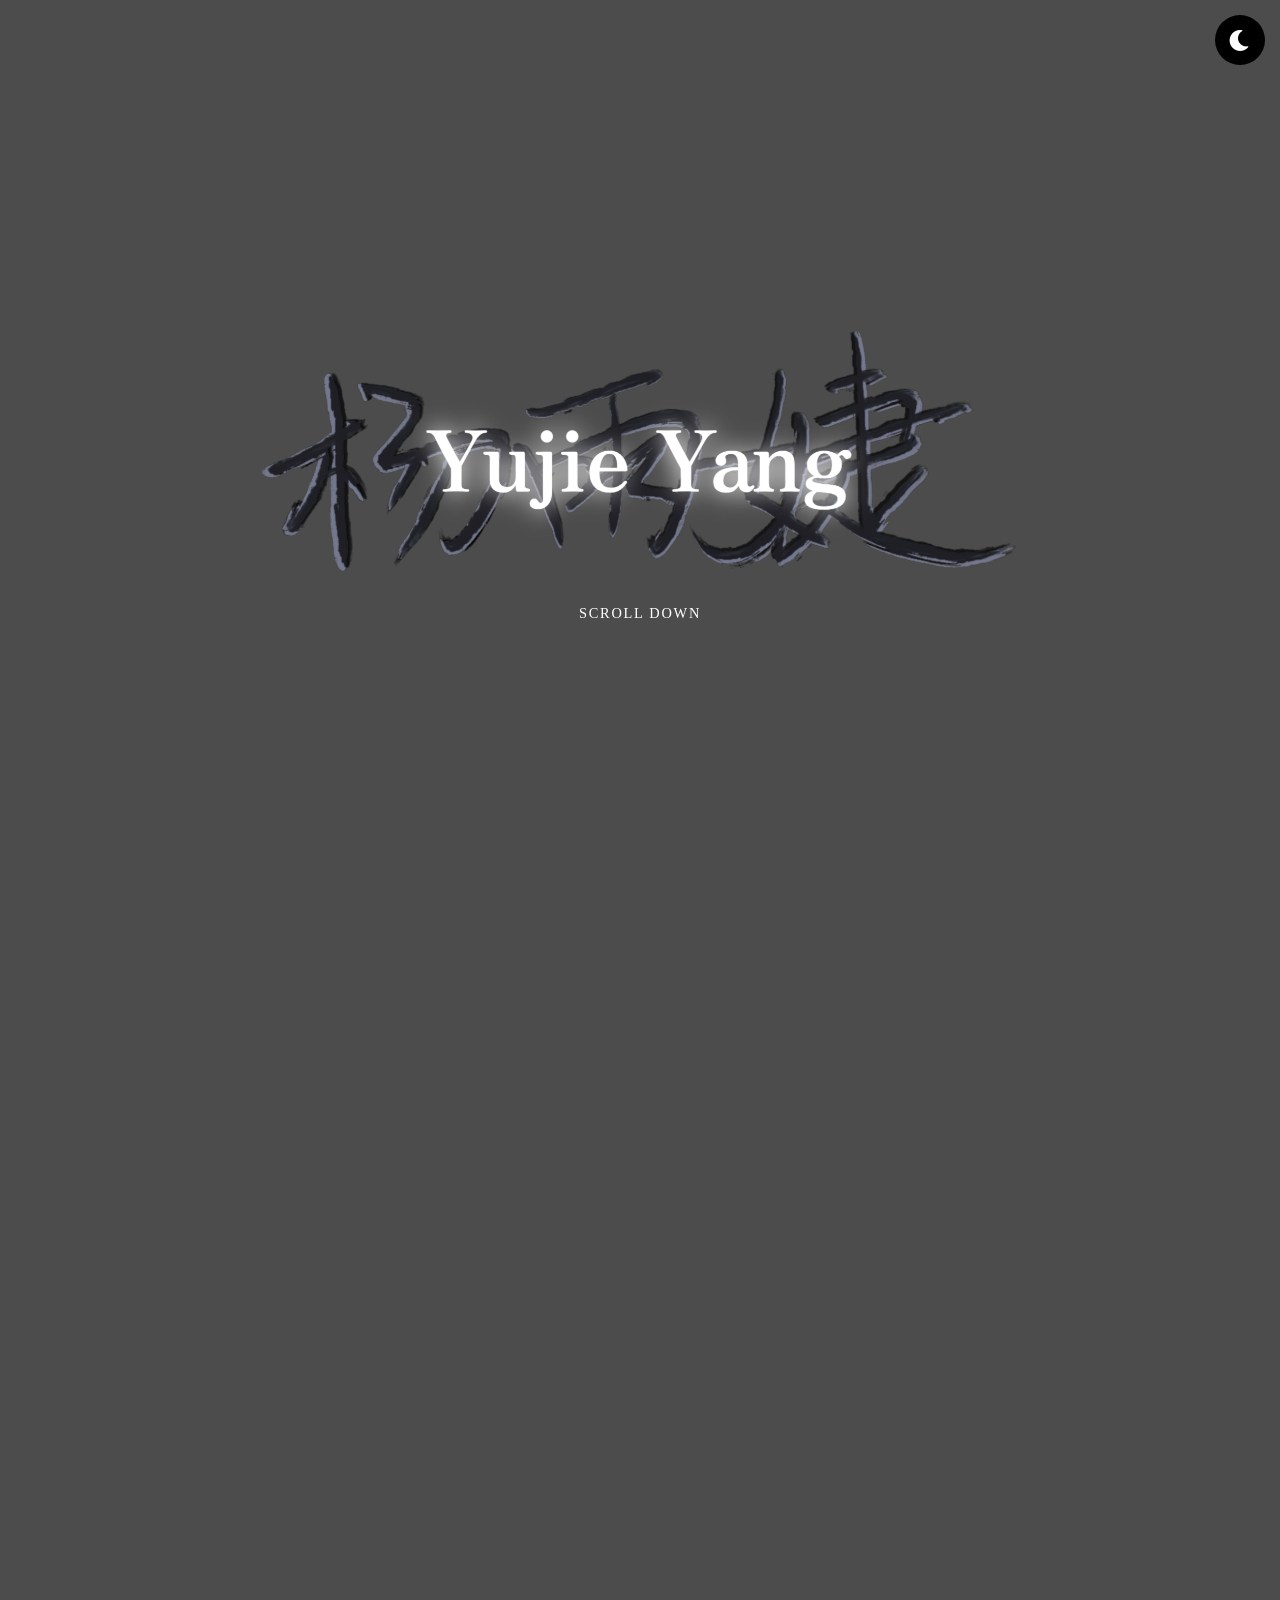
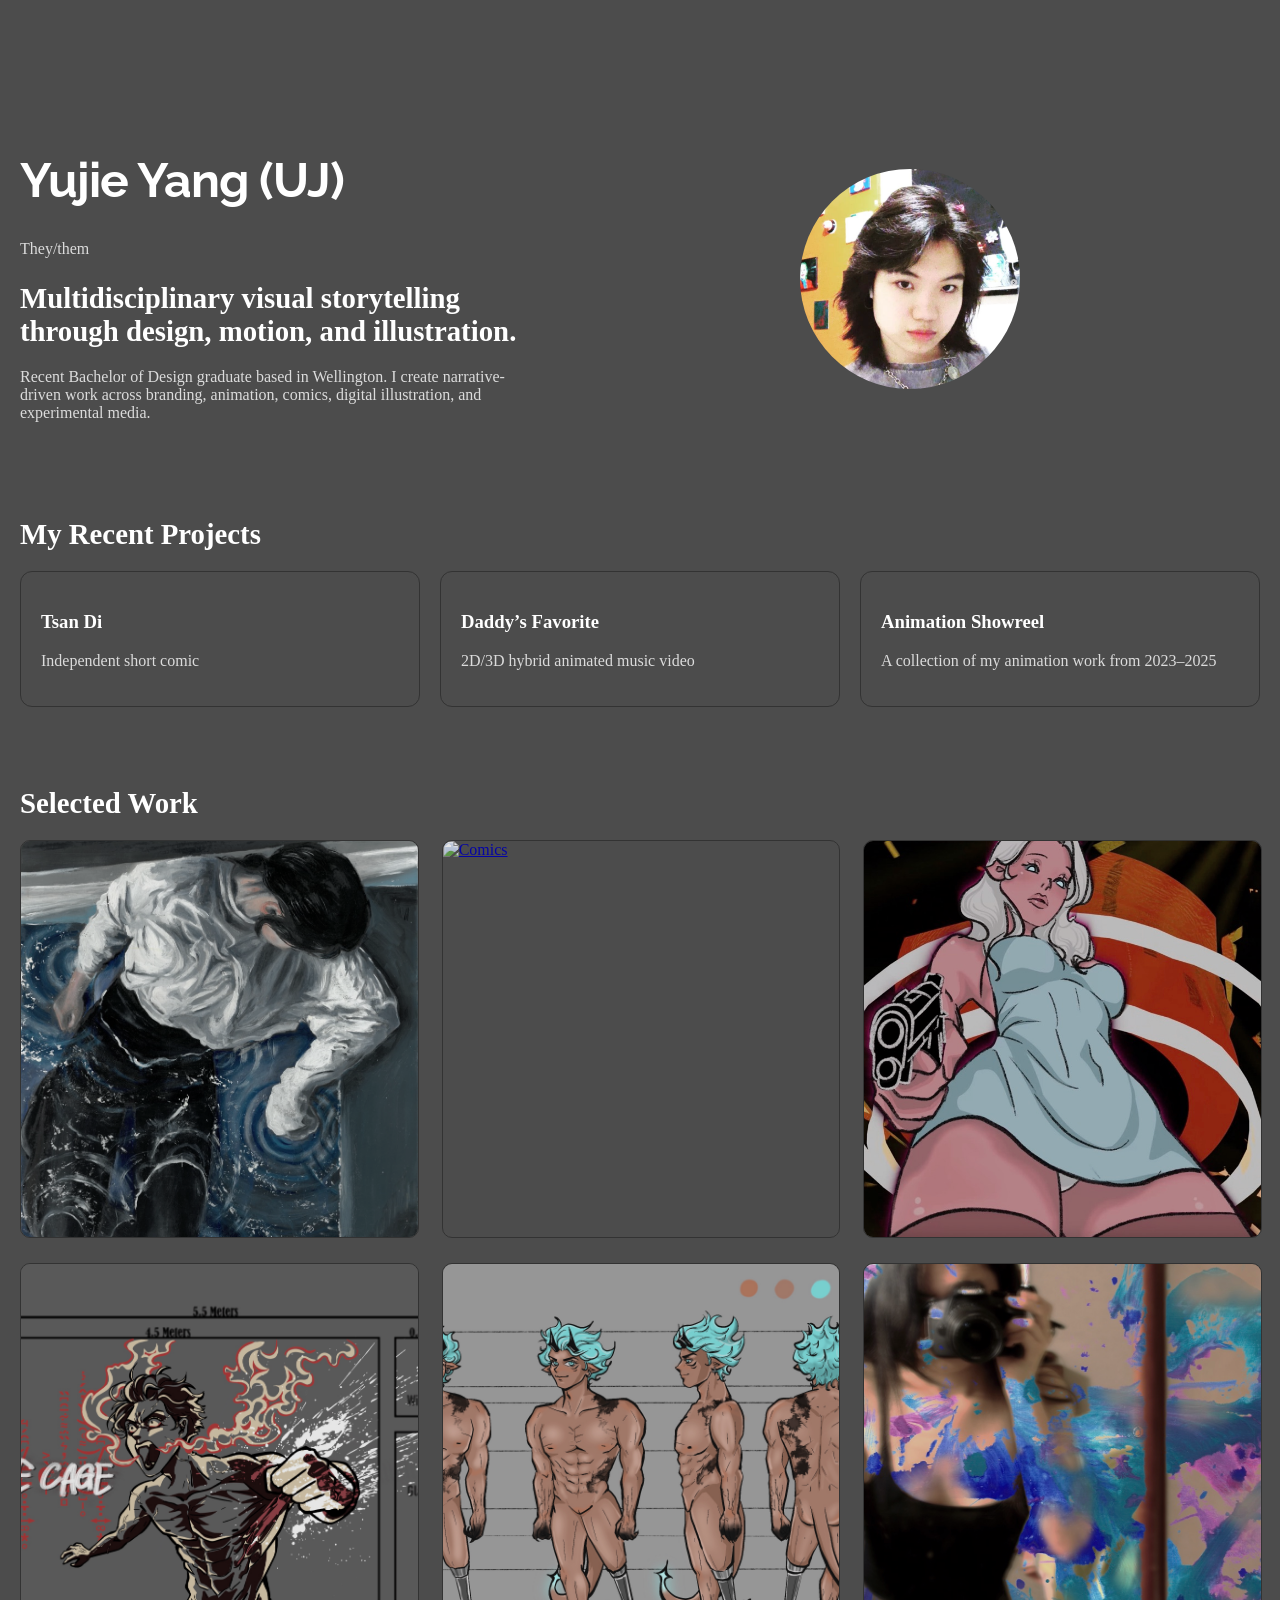
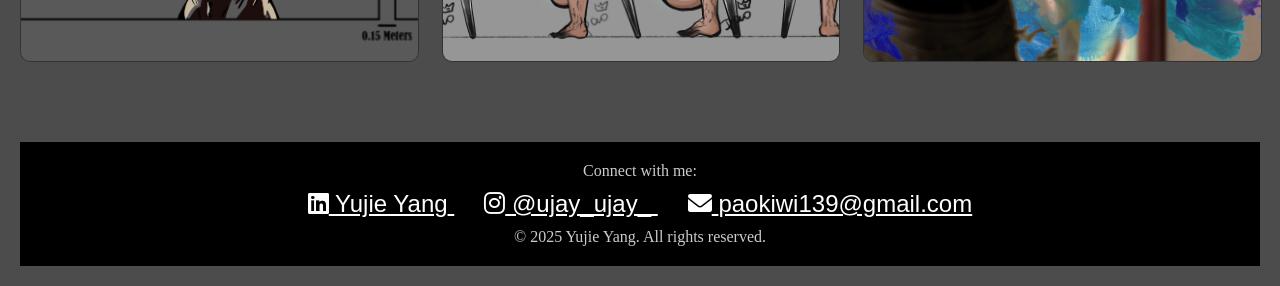
==== index.html @ 33d242d1 "Update photography image source in index.html" ====
<!DOCTYPE html>
<html lang="en">
<head>
  <meta charset="UTF-8">
  <meta name="viewport" content="width=device-width, initial-scale=1.0">

  <title>Yujie Yang | Portfolio</title>

  <!-- Styles -->
  <link rel="stylesheet" href="style.css">

  <!-- Fonts -->
  <link rel="preconnect" href="https://fonts.googleapis.com">
  <link rel="preconnect" href="https://fonts.gstatic.com" crossorigin>
  <link href="https://fonts.googleapis.com/css2?family=Raleway:wght@100..900&display=swap" rel="stylesheet">

  <!-- Icons -->
  <link rel="stylesheet" href="https://cdnjs.cloudflare.com/ajax/libs/font-awesome/6.0.0/css/all.min.css">
</head>

<body>

  <!-- Theme Toggle -->
  <button id="theme-toggle" aria-label="Toggle dark mode">
    <i class="fas fa-moon"></i>
  </button>

  <section class="landing-hero">

  <div class="landing-bg">
<video autoplay muted loop playsinline>
  <source src="images/Yujie_Yang_main_Web_page.mp4" type="video/mp4">
</video>  </div>

  <div class="name-layer english-name">
  <img src="images/English-name.png" alt="Yujie Yang">
</div>

<div class="name-layer chinese-name">
  <img src="images/Chinese-name.png" alt="杨雨jie">
</div>

  <div class="scroll-hint">
    Scroll down
  </div>

</section>

<main id="main-content">
  <!-- your existing homepage content starts here -->
</main>

  <!-- Header / Hero -->
  <header class="hero">

    <div class="hero-text">
      <h1>Yujie Yang <span>(UJ)</span></h1>

      <p class="pronouns">They/them</p>

     <h2 className="text-6xl font-bold leading-tight max-w-4xl mb-8">Multidisciplinary visual storytelling through design, motion, and illustration.</h2>
     <p className="text-lg text-white/70 max-w-3xl leading-8 mb-10">

          Recent Bachelor of Design graduate based in Wellington. I create narrative-driven work across branding, animation, comics, digital illustration, and experimental media.

        </p>

    </div>

    <!-- Profile Flip + Sparkle Animation -->
    <div class="profile-wrapper" id="profile-wrapper">

      <div class="profile-inner">
        <img 
          src="images/First_web_page/Myprofileimage.png" 
          class="profile-img front"
          alt="Profile image of Yujie Yang"
        >

        <img 
          src="images/First_web_page/Myprofileimage2.png" 
          class="profile-img back"
          alt="Alternate profile image of Yujie Yang"
        >
      </div>

      <div class="sparkle">✨</div>
      <div class="sparkle">✨</div>
      <div class="sparkle">✨</div>
      <div class="sparkle">✨</div>
      <div class="sparkle">✨</div>
      <div class="sparkle">✨</div>
      <div class="sparkle">✨</div>
      <div class="sparkle">✨</div>

    </div>

  </header>

  <main>

    <!-- Recent Projects -->
    <section class="recent-projects">
      <div class="section-heading">
        <h2>My Recent Projects</h2>
      </div>

      <div class="projects-grid">

        <a href="images/Portfolio/comics/Tsan Di short comics.pdf" class="project-card" target="_blank">
          <h3>Tsan Di</h3>
          <p>Independent short comic</p>
        </a>

        <a href="DFMV.html" class="project-card">
          <h3>Daddy’s Favorite</h3>
          <p>2D/3D hybrid animated music video</p>
        </a>

        <a href="Animation-showreel.html" class="project-card">
          <h3>Animation Showreel</h3>
          <p>A collection of my animation work from 2023–2025</p>
        </a>

      </div>
    </section>

    <!-- Selected Work -->
    <section class="portfolio-section" id="selected-work">
      <div class="section-heading">
        <h2>Selected Work</h2>
      </div>

      <div class="portfolio-grid masonry-grid">

        <!-- Illustrations -->
        <a href="Portfolio.html" class="portfolio-card tall">
          <img 
            src="images/Portfolio/Illustrations/physical-paintings/SC2580294 J21091317370 Large.jpeg" 
            alt="Illustrations"
          >
          <div class="overlay-text">
            <span>Illustrations</span>
          </div>
        </a>

        <!-- Comics -->
        <a href="comics.html" class="portfolio-card">
          <img 
            src="images/Portfolio/comics/Manga Reinterpretation_ Demon Slayer.JPG" 
            alt="Comics"
          >
          <div class="overlay-text">
            <span>Comics</span>
          </div>
        </a>

        <!-- Animation -->
        <a href="videos.html" class="portfolio-card wide">
          <img 
            src="images/Portfolio/videos/video-cover Large.jpeg" 
            alt="Animation and videos"
          >
          <div class="overlay-text">
            <span>Animation</span>
          </div>
        </a>

        <!-- Past Commissions -->
        <a href="commissions.html" class="portfolio-card">
          <img 
            src="images/Portfolio/past-commisions/Untitled_Artwork 2 copy.jpg" 
            alt="Past commissions"
          >
          <div class="overlay-text">
            <span>Past Commissions</span>
          </div>
        </a>

        <!-- Character Design -->
        <a href="character.html" class="portfolio-card tall">
          <img 
            src="images/Portfolio/charcater-design/Character_Design_Angelo.jpg" 
            alt="Character design"
          >
          <div class="overlay-text">
            <span>Character Design</span>
          </div>
        </a>

        <!-- Photography -->
        <a href="photography.html" class="portfolio-card">
          <img 
            src="images/Portfolio/photography/Overlay-photo-Large.jpg" 
            alt="Photography"
          >
          <div class="overlay-text">
            <span>Photography</span>
          </div>
        </a>

      </div>
    </section>

  </main>

  <!-- Footer -->
  <footer>
    <div class="footer-container">
      <p class="footer-container">Connect with me:</p>

      <div class="social-links">

        <a href="https://www.linkedin.com/in/yujie-yang-64a9a4349/" target="_blank" rel="noopener noreferrer">
          <i class="fab fa-linkedin"></i>
          <span>Yujie Yang</span>
        </a>

        <a href="https://www.instagram.com/ujay_ujay_/?hl=en" target="_blank" rel="noopener noreferrer">
          <i class="fab fa-instagram"></i>
          <span>@ujay_ujay_</span>
        </a>

        <a href="mailto:paokiwi139@gmail.com">
          <i class="fas fa-envelope"></i>
          <span>paokiwi139@gmail.com</span>
        </a>

      </div>

      <p class="footer-container">© 2025 Yujie Yang. All rights reserved.</p>
    </div>
  </footer>

  <!-- Script -->
  <script src="script-darkmode.js"></script>

</body>
</html>
---- style.css ----
body {
  background-image: url("images/Portfolio/Web background image.jpg");
  background-size: cover;
  background-position: center;
  background-color: rgba(255, 255, 255, 0.5);
  background-blend-mode: overlay;
  color: black;
  transition: background-color 0.5s ease, color 0.5s ease;
  text-align: center;
  padding: 20px;
}

/* Dark Mode */
.dark-mode {
  background-image: url("images/Portfolio/Web background image.jpg"); 
  background-color: rgba(0, 0, 0, 0.7);
  color: white;
}

#theme-toggle {
  position: fixed;
  top: 15px;
  right: 15px;
  width: 50px; 
  height: 50px;
  background-color: #000000;
  color: white;
  border: none;
  border-radius: 50%; /* Circular shape */
  display: flex;
  align-items: center;
  justify-content: center;
  font-size: 24px;
  cursor: pointer;
  z-index: 1000;
  transition: background-color 0.3s ease, transform 0.2s ease;
}

#theme-toggle img {
  width: 30px; /* Adjust size */
  height: 30px;
  transition: transform 0.3s ease;
}

#theme-toggle:hover {
  background-color: #003e5f;
  transform: scale(1.1);
}

#theme-toggle:hover {
  background-color: #003e5f;
  transform: scale(1.1);
}

#theme-toggle i {
  transition: transform 0.3s ease;
}

h1 {
  font-family: 'Raleway', serif; 
  font-weight: 700; 
  font-size: 2.5rem;
}
p {
  font-family: 'Georgia', serif;
  font-size: 1rem;
  font-style: italic;
}
button {
  background-color:#008cba;
  color: white;
  border: none;
  padding: 10px 20px;
  cursor: pointer;
  font-size: 16px;
}
button:hover {
  background-color: #005f5f;
  transform: scale(1.1);
}


.artwork-container {
  display: grid;
  grid-template-columns: repeat(3, 1fr);
  gap: 15px;
  padding: 20px;
}

img {
  max-width: 100%;
  height: auto;
}

/* TABLET (iPad) */
@media (max-width: 1024px) {
  .artwork-container {
    grid-template-columns: repeat(2, 1fr);
  }
}

/* MOBILE */
@media (max-width: 600px) {
  .artwork-container {
    grid-template-columns: 1fr;
  }
}

/* Image styling */
.artwork-container img {
  width: 100%;
  height: auto;
  display: block;
  border-radius: 8px;
}

.video-container iframe,
.comic-container img {
  max-width: 100%;
  border-radius: 10px;
}

.artwork-container img:hover,
.comic-container img:hover {
  transform: scale(1.05);
  transition: 0.3s ease-in-out;
  box-shadow: 0px 4px 10px rgba(0, 0, 0, 0.2);
}

footer {
  background-color: black; /* Dark background */
  color: white; /* White text */
  text-align: center;
  padding: 20px 0;
  font-family: 'Arial', sans-serif;
}

.footer-container {
  max-width: 800px;
  margin: auto;
}

.social-links {
  margin: 10px 0;
}

.social-links a {
  color: white;
  font-size: 24px; /* Icon size */
  margin: 0 15px;
  transition: transform 0.3s ease, color 0.3s ease;
}

.social-links a:hover {
  color: #0077b5; /* LinkedIn blue */
  transform: scale(1.2);
}

/* Instagram icon hover color */
.social-links a:nth-child(2):hover {
  color: #E4405F; /* Instagram color */
}

/* Email icon hover color */
.social-links a:nth-child(3):hover {
  color: #D44638; /* Gmail red */
}

/* ===== PROJECTS ===== */
.projects-grid {
  display: grid;
  grid-template-columns: repeat(auto-fit, minmax(250px, 1fr));
  gap: 20px;
}

.project-card {
  padding: 20px;
  border: 1px solid #333;
  border-radius: 12px;
  text-decoration: none;
  color: white;
  transition: 0.3s;
}

.project-card:hover {
  transform: translateY(-5px);
  border-color: #aaa;
}
/* ===== PORTFOLIO GRID ===== */
.portfolio-grid {
  display: grid;
  grid-template-columns: repeat(3, 1fr);
  gap: 25px;
}

/* EACH ITEM */
.portfolio-item {
  display: flex;
  flex-direction: column;
  gap: 10px;
}

/* BUTTON */
.portfolio-item button {
  padding: 10px;
  background: #333;
  color: white;
  border: none;
  cursor: pointer;
  border-radius: 6px;
}

/* CARD (same visual size as button width) */
.portfolio-card {
  display: block;
  width: 100%;
  aspect-ratio: 1 / 1; /* 🔥 THIS fixes your problem */
  overflow: hidden;
  border-radius: 10px;
  border: 1px solid #333;
}

/* IMAGE */
.portfolio-card img {
  width: 100%;
  height: 100%;
  object-fit: cover;

  /* subtle desaturation */
  filter: saturate(75%) brightness(90%);
  transition: 0.3s;
}

/* HOVER */
.portfolio-card:hover img {
  filter: saturate(100%) brightness(100%);
  transform: scale(1.05);
}
.portfolio-card {
  display: block;
}
@media (max-width: 768px) {
  .portfolio-grid {
    grid-template-columns: repeat(2, 1fr);
  }
}
.portfolio-card::after {
  position: absolute;
  bottom: 10px;
  left: 10px;
  color: white;
  font-weight: bold;
}
/* Add breathing room between sections */
section {
  margin-bottom: 80px;
}

/* Extra space before footer */
footer {
  margin-top: 80px;
}

.video-container {
  position: relative;
  width: 100%;
  max-width: 800px;
  margin: 20px auto;
  aspect-ratio: 16 / 9;
}

.video-container iframe {
  width: 100%;
  height: 100%;
  border-radius: 10px;
  border: none;
}
/* FADE-IN ANIMATION */
.fade-in {
  opacity: 0;
  transform: translateY(20px);
  animation: fadeInMove 1s ease forwards;
}

/* KEYFRAMES */
@keyframes fadeInMove {
  to {
    opacity: 1;
    transform: translateY(0);
  }
}
.fade-in {
  animation: fadeInMove 1s ease forwards;
  animation-delay: 0.3s;
}
.video-container img {
  width: 100%;
  border-radius: 10px;
  transition: transform 0.3s ease, filter 0.3s ease;
}

.video-container:hover img {
  transform: scale(1.03);
  filter: brightness(1.1);
}

.home-link {
  text-decoration: none;
  color: inherit;
  cursor: pointer;
  transition: opacity 0.3s ease, transform 0.2s ease;
}

.home-link:hover {
  opacity: 0.7;
  transform: scale(1.03);
}

/* GRID LAYOUT */
.reels-grid {
  display: grid;
  grid-template-columns: repeat(3, 1fr);
  gap: 20px;
  margin-top: 20px;
}

/* CARD */
.reel-card img {
  width: 100%;
  border-radius: 10px;
  transition: transform 0.3s ease, filter 0.3s ease;
  cursor: pointer;
}

/* HOVER EFFECT */
.reel-card:hover img {
  transform: scale(1.05);
  filter: brightness(1.1);
}
.reel-wrapper {
  position: relative;
}

.insta-icon {
  position: absolute;
  bottom: 10px;
  right: 10px;
  font-size: 20px;
}

/* GRID: 4 thumbnails per row */
.reels-grid {
  display: grid;
  grid-template-columns: repeat(4, 1fr); /* 4 per row */
  gap: 25px; /* space between items */
  padding: 20px 0;
}

/* THUMBNAIL CONTAINER (forces aspect ratio) */
.reel-card {
  width: 100%;
  aspect-ratio: 4 / 5; /* or 1:1 for square thumbnails */
  overflow: hidden;
  border-radius: 12px;
}

/* IMAGE INSIDE */
.reel-card img {
  width: 100%;
  height: 100%;
  object-fit: cover; /* crops nicely */
  transition: transform 0.3s ease, filter 0.3s ease;
}

/* HOVER EFFECT */
.reel-card:hover img {
  transform: scale(1.05);
  filter: brightness(1.1);
}

.reels-grid {
  display: grid;
  grid-template-columns: repeat(4, 1fr);
  gap: 25px;
}

/* Tablet */
@media (max-width: 900px) {
  .reels-grid {
    grid-template-columns: repeat(2, 1fr);
  }
}

/* Phone */
@media (max-width: 500px) {
  .reels-grid {
    grid-template-columns: 1fr;
  }
}

/* ===== PROFILE WRAPPER ===== */
.profile-wrapper {
  position: relative;
  width: 220px;
  height: 220px;
  margin: 30px auto;
  perspective: 1000px;
  cursor: pointer;
}

/* ===== INNER (FLIP CONTAINER) ===== */
.profile-inner {
  width: 100%;
  height: 100%;
  position: relative;
  transform-style: preserve-3d;
  transition: transform 0.8s ease;
  transform-origin: center center; /* 🔥 FIXES OFF-CENTER FLIP */
}

/* FLIP TRIGGER */
.profile-wrapper.active .profile-inner {
  transform: rotateY(180deg);
}

/* ===== IMAGES ===== */
.profile-img {
  position: absolute;
  inset: 0; /* 🔥 ensures perfect centering */
  width: 100%;
  height: 100%;
  object-fit: cover;
  border-radius: 50%;
  backface-visibility: hidden;
}

/* BACK SIDE */
.profile-img.back {
  transform: rotateY(180deg);
}

/* ===== SPARKLES ===== */
.sparkle {
  position: absolute;
  top: 50%;
  left: 50%;
  font-size: 22px;
  pointer-events: none;
  opacity: 0;
  transform: translate(-50%, -50%) scale(0);
  z-index: 10; /* 🔥 ensures they are ABOVE image */
}

/* animation trigger */

.profile-wrapper.active .sparkle {

  animation: sparkle-burst 0.9s ease-out forwards;

}

@keyframes sparkle-burst {

  0% {

    opacity: 0;

    transform: translate(-50%, -50%) scale(0);

  }

  30% {

    opacity: 1;

  }

  100% {

    transform: translate(

      calc(-50% + var(--x)),

      calc(-50% + var(--y))

    ) scale(1.4)rotate(180deg);

    opacity: 0;
  }
}

/* ANIMATION */
@keyframes sparkle-burst {
  0% {
    opacity: 0;
    transform: translate(-50%, -50%) scale(0);
  }
  30% {
    opacity: 1;
  }
  100% {
    transform: translate(calc(-50% + var(--x)), calc(-50% + var(--y))) scale(1.4);
    opacity: 0;
  }
}

.profile-wrapper:hover {
  filter: drop-shadow(0 0 15px rgba(255,255,255,0.5));
}
/* CONTAINER */
.comics-container {
  display: flex;
  flex-direction: column;
  align-items: center;
  gap: 50px;
  padding: 20px 0;
}

/* EACH COMIC */
.comic-item {
  width: 70%;
}

/* IMAGE */
.comic-item img {
  width: 100%;
  border-radius: 10px;
  cursor: pointer;
  transition: transform 0.3s ease;
}

/* HOVER */
.comics-container img:hover {
  transition: transform 0.3s ease;
  transform: scale(1.02);
}

/* ===== RESPONSIVE ===== */
@media (max-width: 900px) {
  .comic-item {
    width: 80%;
  }
}

@media (max-width: 500px) {
  .comic-item {
    width: 95%;
  }
}

/* ===== TYPOGRAPHY FIX ===== */

body {

  text-align: left; /* 🔥 stop centering everything */

  max-width: 1400px;

  margin: auto;

}

h1 {

  font-size: 3rem;

  letter-spacing: -1px;

}

h2 {

  font-size: 1.8rem;

  margin-bottom: 20px;

}

p {

  font-style: normal; /* 🔥 removes “blog feeling” */

  opacity: 0.8;

  max-width: 600px;

}

/* ===== HERO SPACING ===== */

header {

  display: flex;

  justify-content: space-between;

  align-items: center;

  gap: 40px;

  margin-bottom: 80px;

}

.hero-text {

  max-width: 500px;

}

.page-title {
  text-align: center;
  margin-bottom: 50px;
  letter-spacing: 1px;
  font-weight: 600;
}

/* Pinterest-style masonry layout */
.commissions-container {
  column-count: 3;
  column-gap: 24px;
  max-width: 1400px;
  margin: 30px auto;
  padding: 0 24px;
}

.commissions-container img {
  width: 100%;
  display: block;
  margin-bottom: 24px;
  border-radius: 14px;
  break-inside: avoid;
  transition: transform 0.3s ease, filter 0.3s ease;
}

.commissions-container img:hover {
  transform: scale(1.02);
  filter: brightness(1.08);
}

/* iPad */
@media (max-width: 900px) {
  .commissions-container {
    column-count: 2;
  }
}

/* Mobile */
@media (max-width: 600px) {
  .commissions-container {
    column-count: 1;
  }
}

/* ===== SCROLL INTRO HERO ===== */

.landing-hero {
  position: relative;
  height: 180vh; /* gives room for scroll animation */
  overflow: clip;
}

.landing-bg {
  position: sticky;
  top: 0;
  height: 100vh;
  z-index: 1;
  overflow: hidden;
}

.landing-bg img,
.landing-bg video {
  width: 100%;
  height: 100%;
  object-fit: cover;
}

.name-layer {
  position: sticky;
  top: 0;
  height: 100vh;

  display: flex;
  align-items: center;
  justify-content: center;

  pointer-events: none;
}

.english-name {
  z-index: 3;
  margin-top: -100vh;
  animation: englishSlide both linear;
  animation-timeline: scroll();
  animation-range: 0 80vh;
}

.chinese-name {
  z-index: 2;
  margin-top: -100vh;
  animation: chineseSlide both linear;
  animation-timeline: scroll();
  animation-range: 20vh 110vh;
}

.english-name h1 {
  font-size: clamp(4rem, 12vw, 10rem);
  line-height: 0.9;
  letter-spacing: -0.08em;
  text-transform: uppercase;
}

.chinese-name h2 {
  font-size: clamp(4rem, 13vw, 11rem);
  font-weight: 700;
  opacity: 0.55;
}
.english-name {
  animation-range: 0 70vh;
}

.chinese-name {
  animation-range: 30vh 110vh;
}

.scroll-hint {
  position: absolute;
  left: 50%;
  top: 65vh;
  transform: translateX(-50%);
  z-index: 4;

  font-size: 0.9rem;
  letter-spacing: 0.12em;
  text-transform: uppercase;

  animation: fadeOutHint both linear;
  animation-timeline: scroll();
  animation-range: 0 45vh;
}

@keyframes englishSlide {
  from {
    transform: translateY(0);
    opacity: 1;
  }

  to {
    transform: translateY(-120vh);
    opacity: 0;
  }
}

@keyframes chineseSlide {
  from {
    transform: translateY(0);
    opacity: 0.55;
  }

  to {
    transform: translateY(-120vh);
    opacity: 0;
  }
}

@keyframes fadeOutHint {
  from {
    opacity: 1;
  }

  to {
    opacity: 0;
  }
}

.name-layer img {
  max-width: 120vw;   /* responsive */
  width: 1200px;      /* desktop size */
  height: auto;
  display: block;
  pointer-events: none;
}
/* ===== FULL-WIDTH LANDING PAGE FIX ===== */

.landing-hero {
  width: 100vw;
  margin-left: calc(50% - 50vw);
  margin-right: calc(50% - 50vw);
}

.landing-bg {
  width: 100vw;
}

.landing-bg img,
.landing-bg video {
  width: 100vw;
  height: 100vh;
  object-fit: cover;
  display: block;
}

/* ===== FORCE REELS TO STAY 4 PER ROW ===== */

.reels-grid {
  display: grid !important;
  grid-template-columns: repeat(4, minmax(0, 1fr)) !important;
  gap: 25px !important;
  align-items: start !important;
}

.reel-card {
  width: 100% !important;
  aspect-ratio: auto !important;
  overflow: visible !important;
  border-radius: 0 !important;
}

.reel-card a {
  display: block !important;
  width: 100% !important;
  aspect-ratio: 4 / 5 !important;
  overflow: hidden !important;
  border-radius: 12px !important;
}

.reel-card img {
  width: 100% !important;
  height: 100% !important;
  object-fit: cover !important;
  display: block !important;
}

.reel-info {
  margin-top: 10px;
}

.reel-info h3 {
  font-size: 0.95rem;
  margin-bottom: 4px;
}

.reel-info p {
  font-size: 0.8rem;
  margin: 0;
  opacity: 0.75;
}

/* Tablet */
@media (max-width: 900px) {
  .reels-grid {
    grid-template-columns: repeat(2, 1fr) !important;
  }
}

/* Mobile */
@media (max-width: 500px) {
  .reels-grid {
    grid-template-columns: 1fr !important;
  }
}
/* ===== SELECTED WORK HOVER TITLES ===== */

.portfolio-card {
  position: relative;
  overflow: hidden;
}

.portfolio-card img {
  width: 100%;
  height: 100%;
  object-fit: cover;
  display: block;
  transition: transform 0.5s ease, filter 0.5s ease;
}

.overlay-text {
  position: absolute;
  inset: 0;

  display: flex;
  align-items: center;
  justify-content: center;

  background: rgba(0, 0, 0, 0.45);
  opacity: 0;

  transition: opacity 0.4s ease;
  z-index: 2;
}

.overlay-text span {
  color: white;
  font-size: 1.4rem;
  font-weight: 600;
  letter-spacing: 0.08em;
  text-align: center;
}

.portfolio-card:hover .overlay-text {
  opacity: 1;
}

.portfolio-card:hover img {
  transform: scale(1.05);
  filter: brightness(0.75);
}

@media (max-width: 900px) {
  .overlay-text {
    opacity: 1;
    background: rgba(0, 0, 0, 0.25);
  }
}
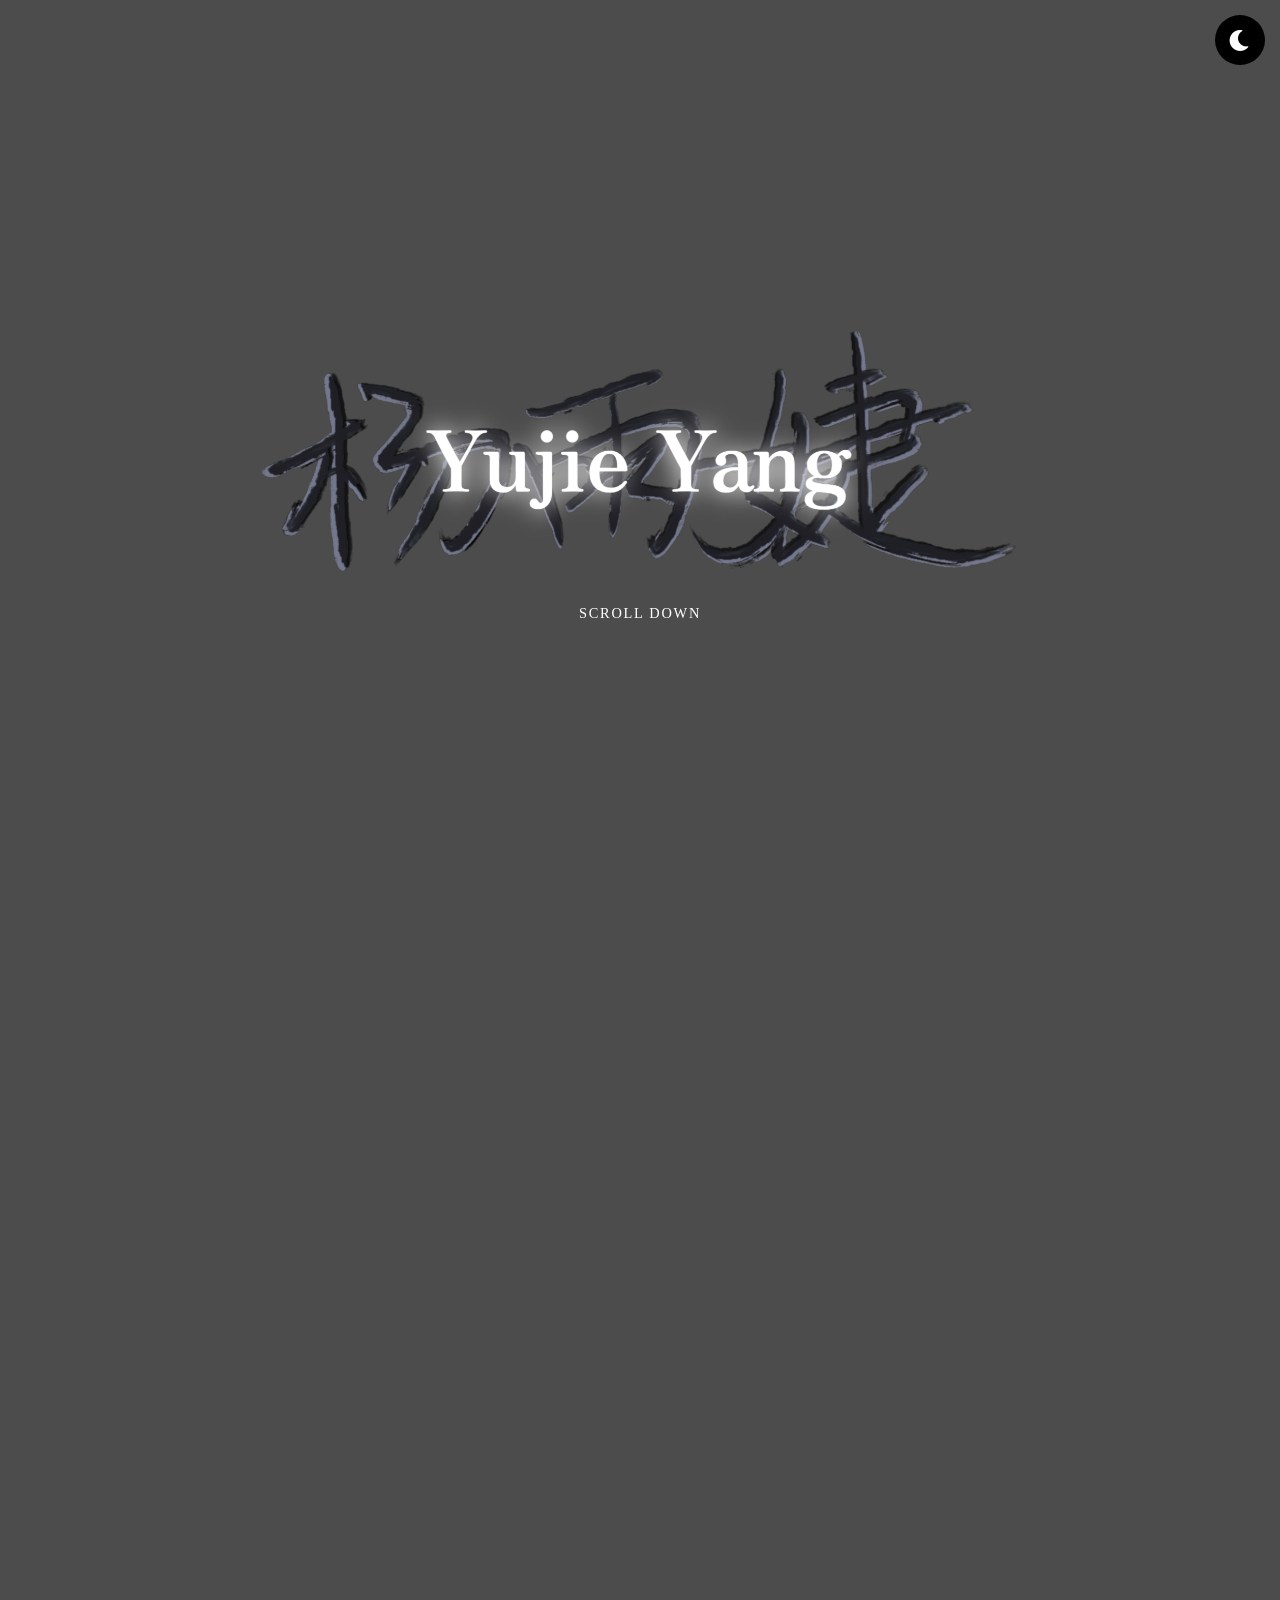
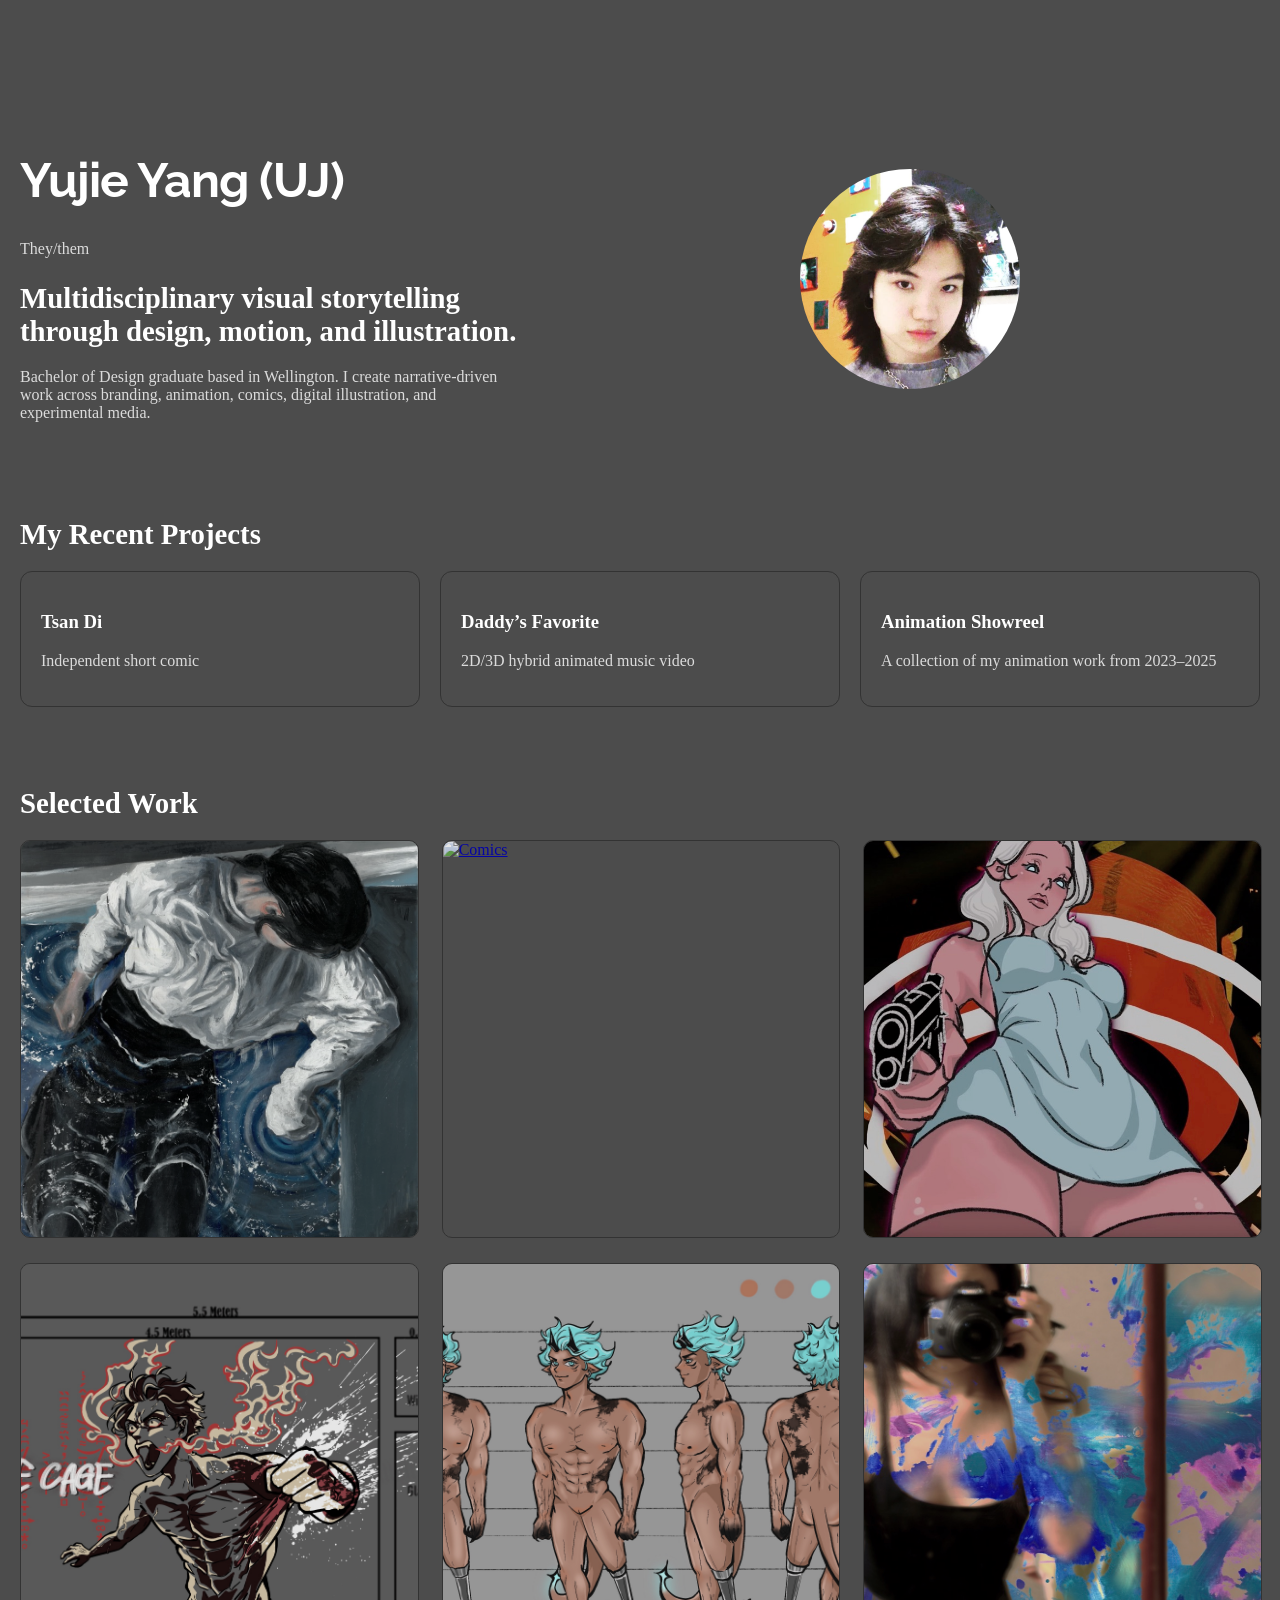
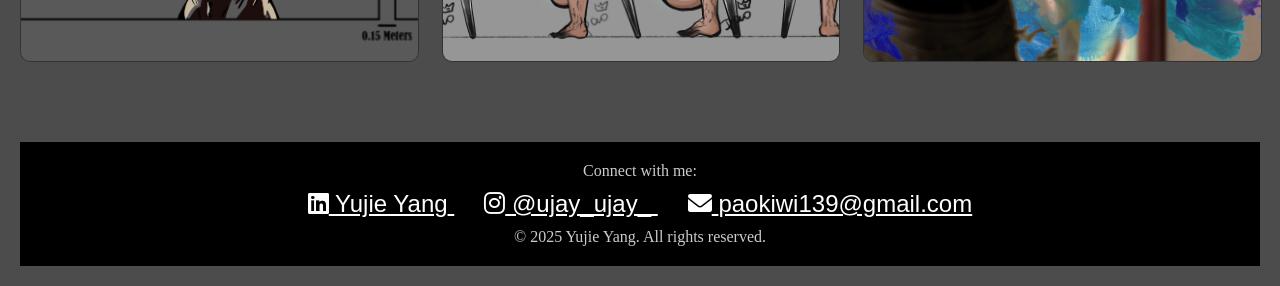
==== commit 4a7eaab6: "Remove 'Recent' from introduction paragraph" ====
--- a/index.html
+++ b/index.html
@@ -61,7 +61,7 @@
      <h2 className="text-6xl font-bold leading-tight max-w-4xl mb-8">Multidisciplinary visual storytelling through design, motion, and illustration.</h2>
      <p className="text-lg text-white/70 max-w-3xl leading-8 mb-10">
 
-          Recent Bachelor of Design graduate based in Wellington. I create narrative-driven work across branding, animation, comics, digital illustration, and experimental media.
+          Bachelor of Design graduate based in Wellington. I create narrative-driven work across branding, animation, comics, digital illustration, and experimental media.
 
         </p>
 
--- a/style.css
+++ b/style.css
@@ -913,3 +913,35 @@
     background: rgba(0, 0, 0, 0.25);
   }
 }
+/* ===== MOBILE PROFILE IMAGE FIX ===== */
+
+.profile-wrapper {
+  flex-shrink: 0;
+  aspect-ratio: 1 / 1;
+}
+
+.profile-img {
+  aspect-ratio: 1 / 1;
+}
+
+/* Phone layout */
+@media (max-width: 700px) {
+  header,
+  .hero {
+    flex-direction: column;
+    align-items: center;
+    text-align: center;
+  }
+
+  .hero-text {
+    width: 100%;
+  }
+
+  .profile-wrapper {
+    width: 180px;
+    height: 180px;
+    min-width: 180px;
+    min-height: 180px;
+    margin: 25px auto 0;
+  }
+}
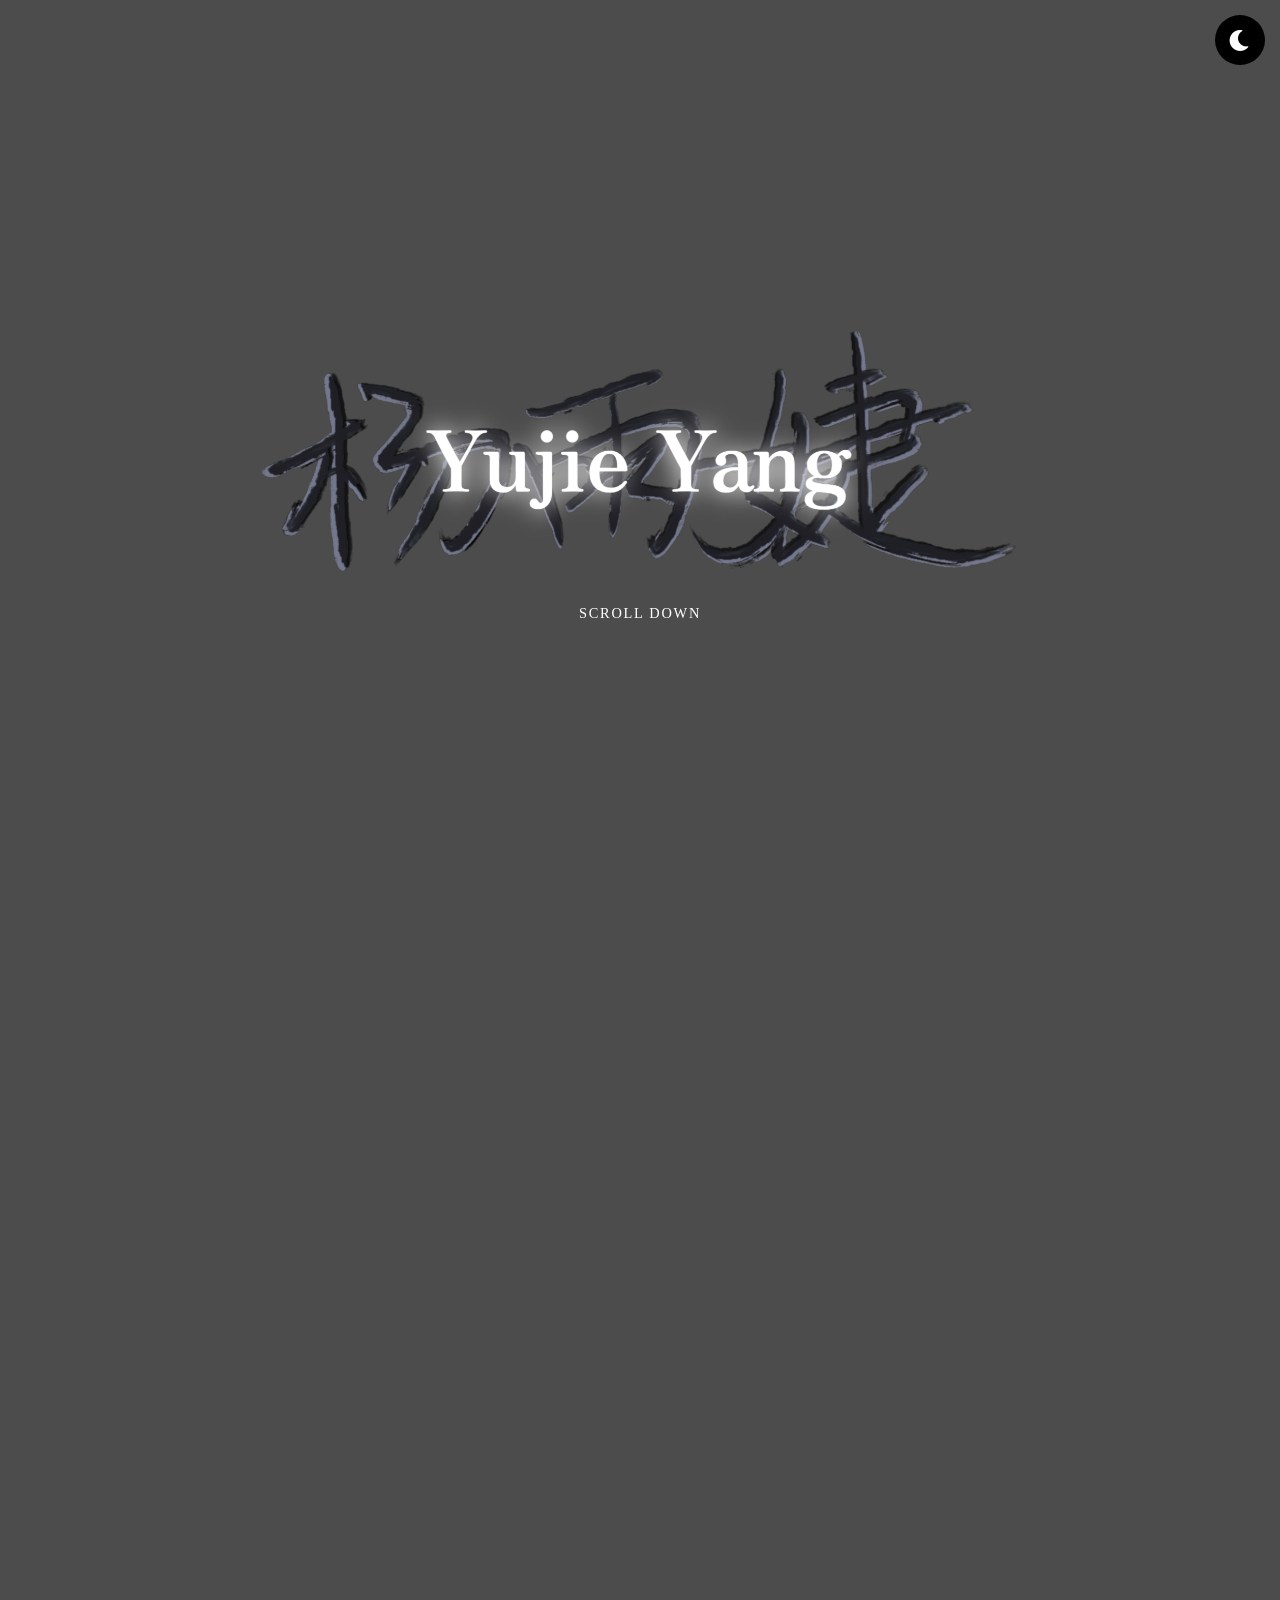
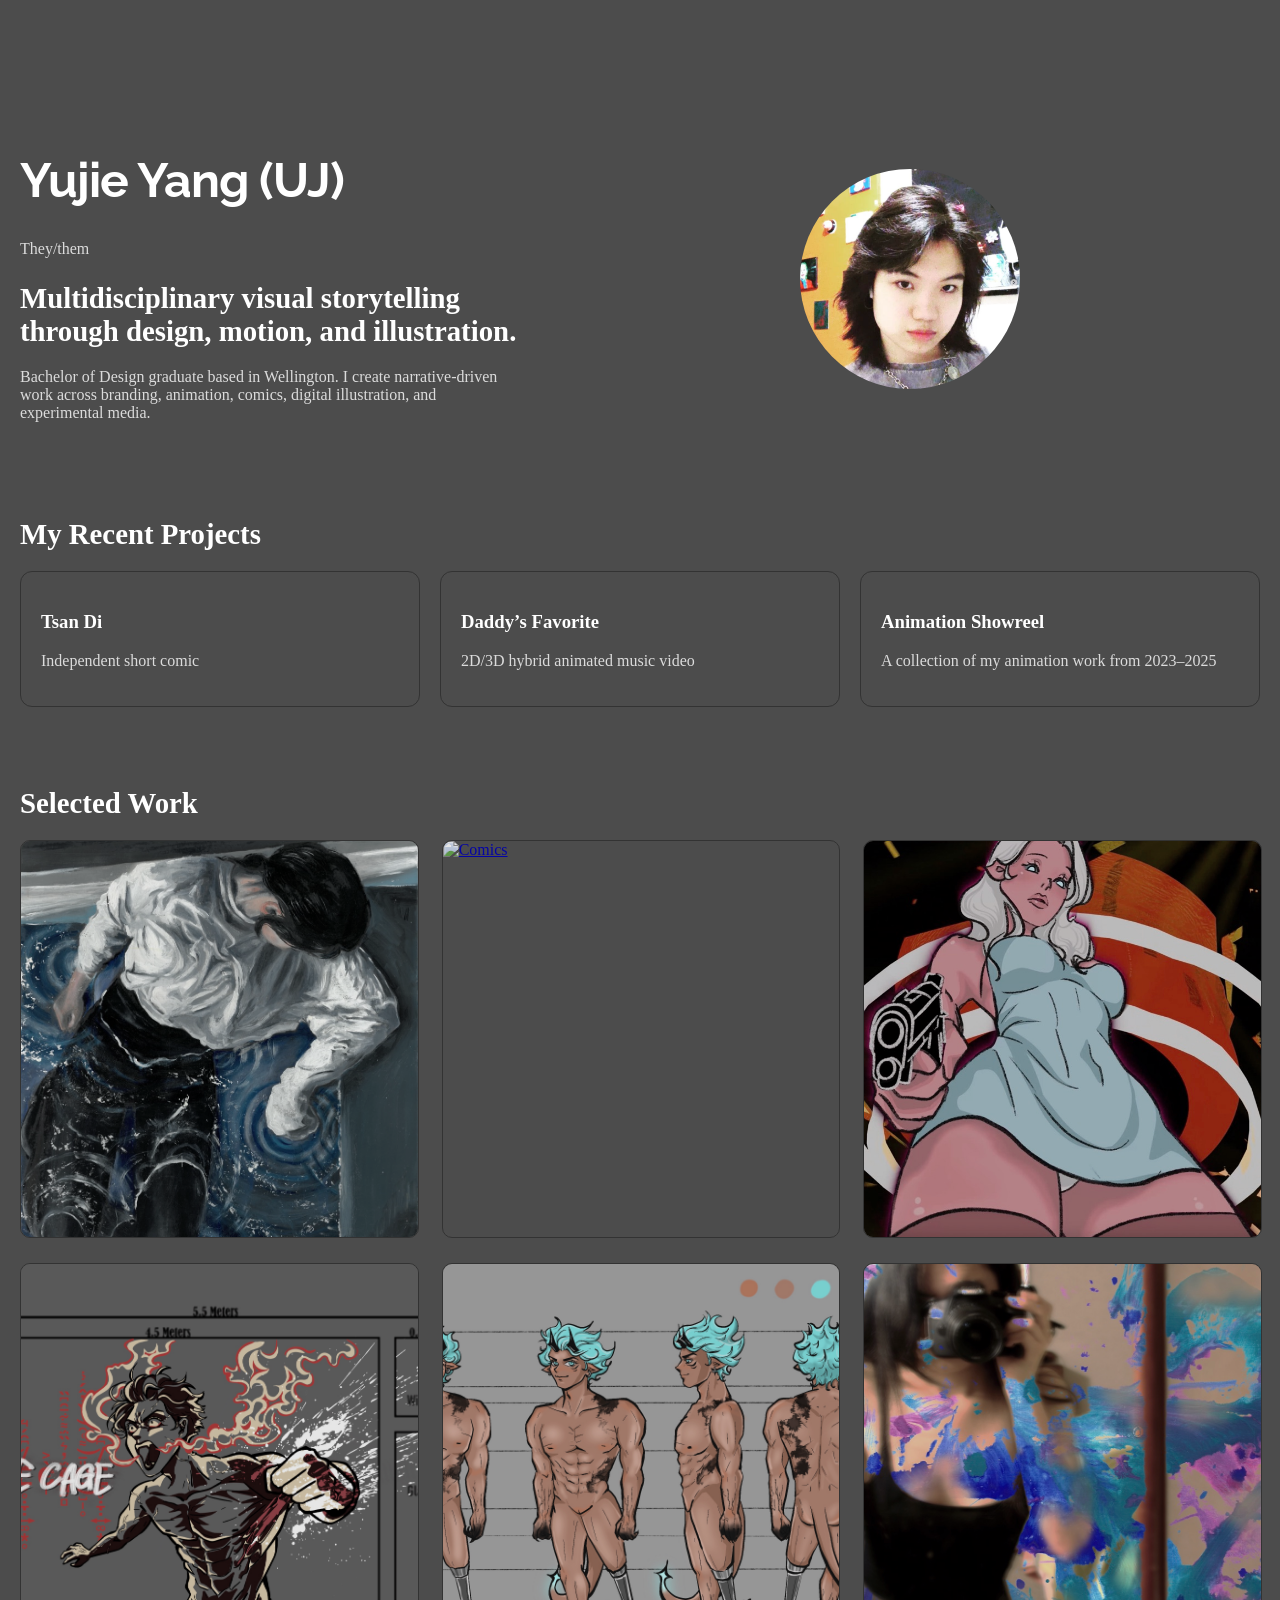
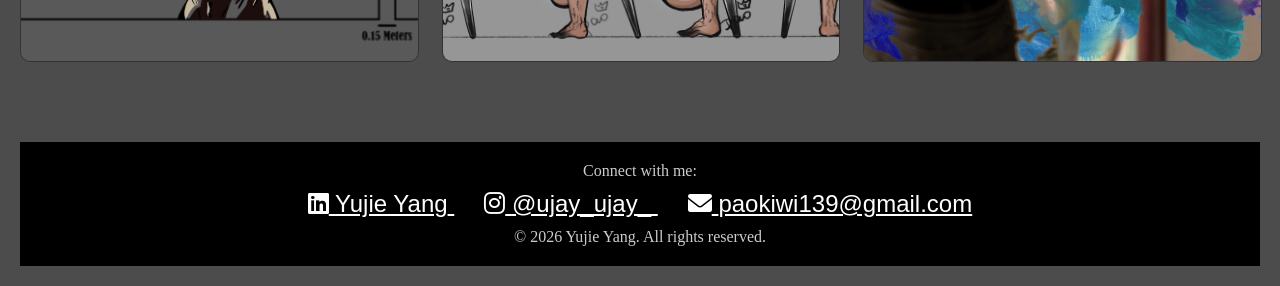
==== commit 03c8a82a: "Update footer year from 2025 to 2026" ====
--- a/index.html
+++ b/index.html
@@ -228,7 +228,7 @@
 
       </div>
 
-      <p class="footer-container">© 2025 Yujie Yang. All rights reserved.</p>
+      <p class="footer-container">© 2026 Yujie Yang. All rights reserved.</p>
     </div>
   </footer>
 
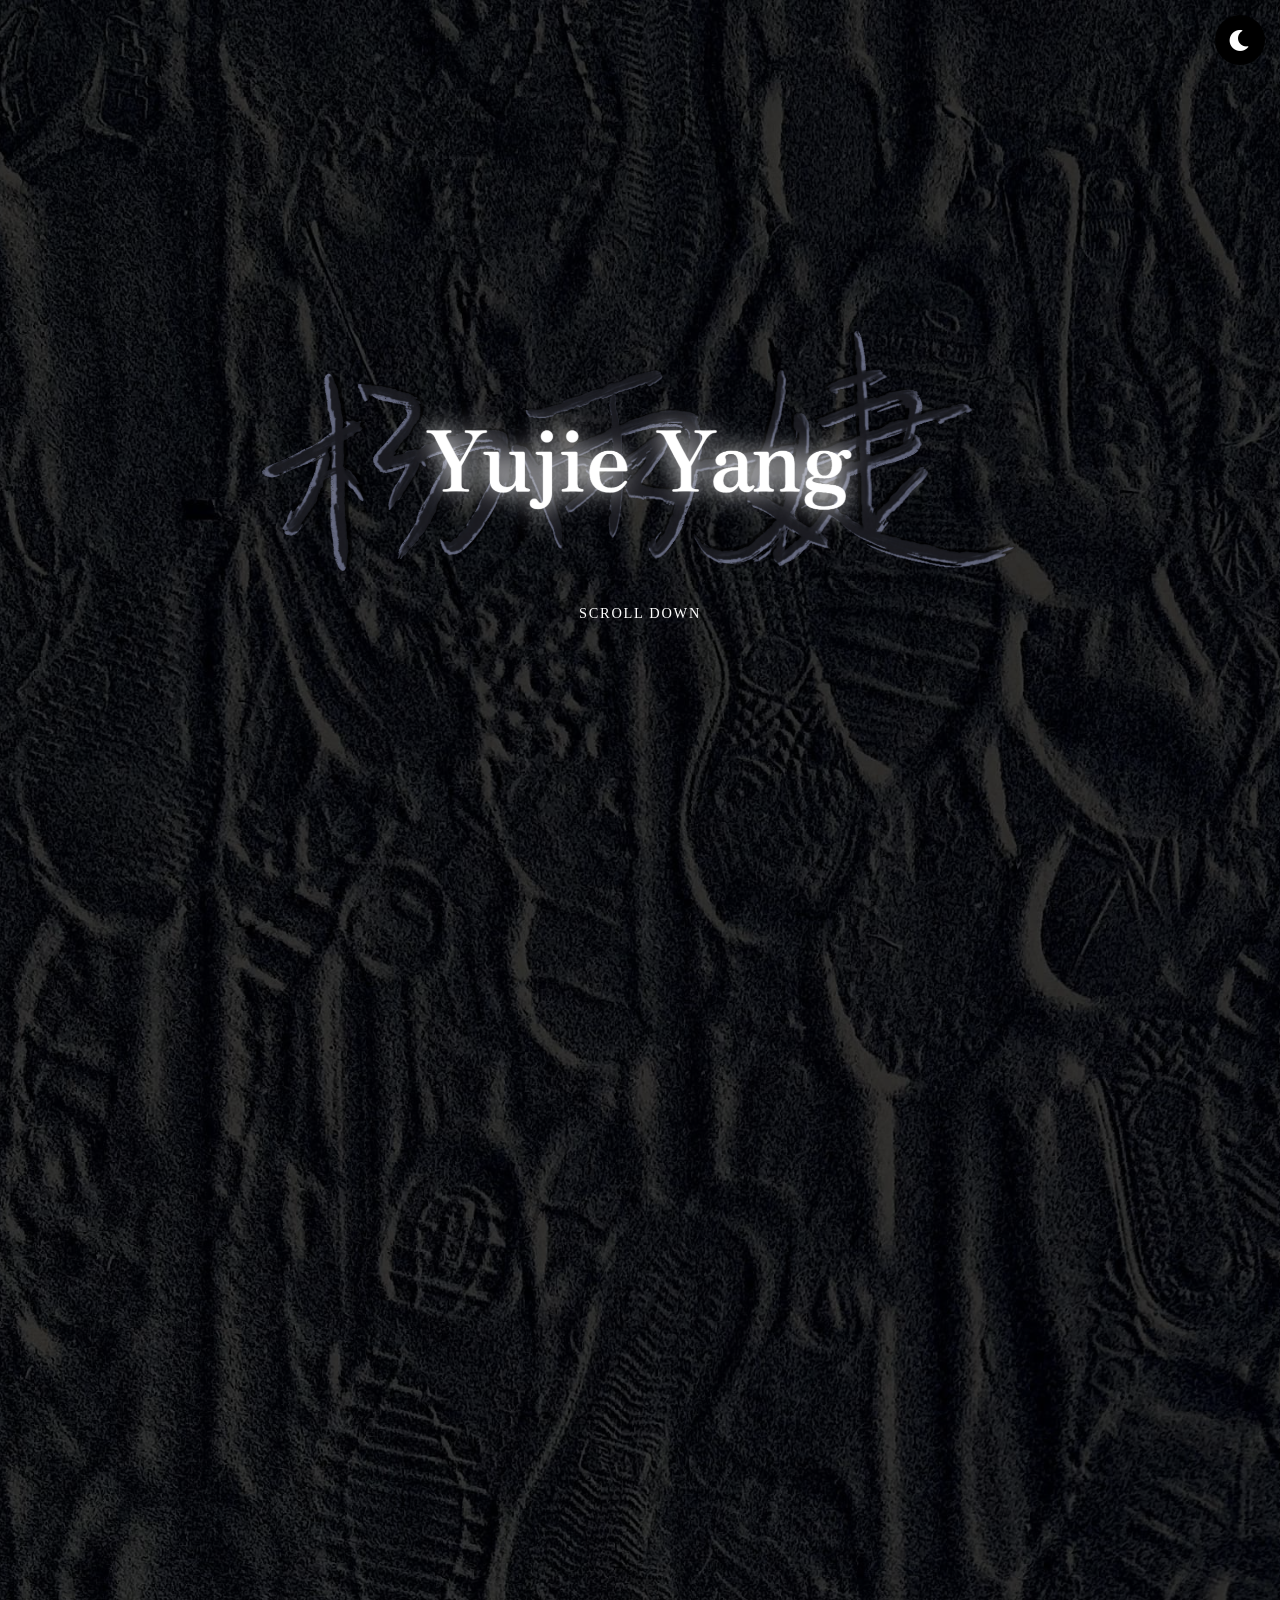
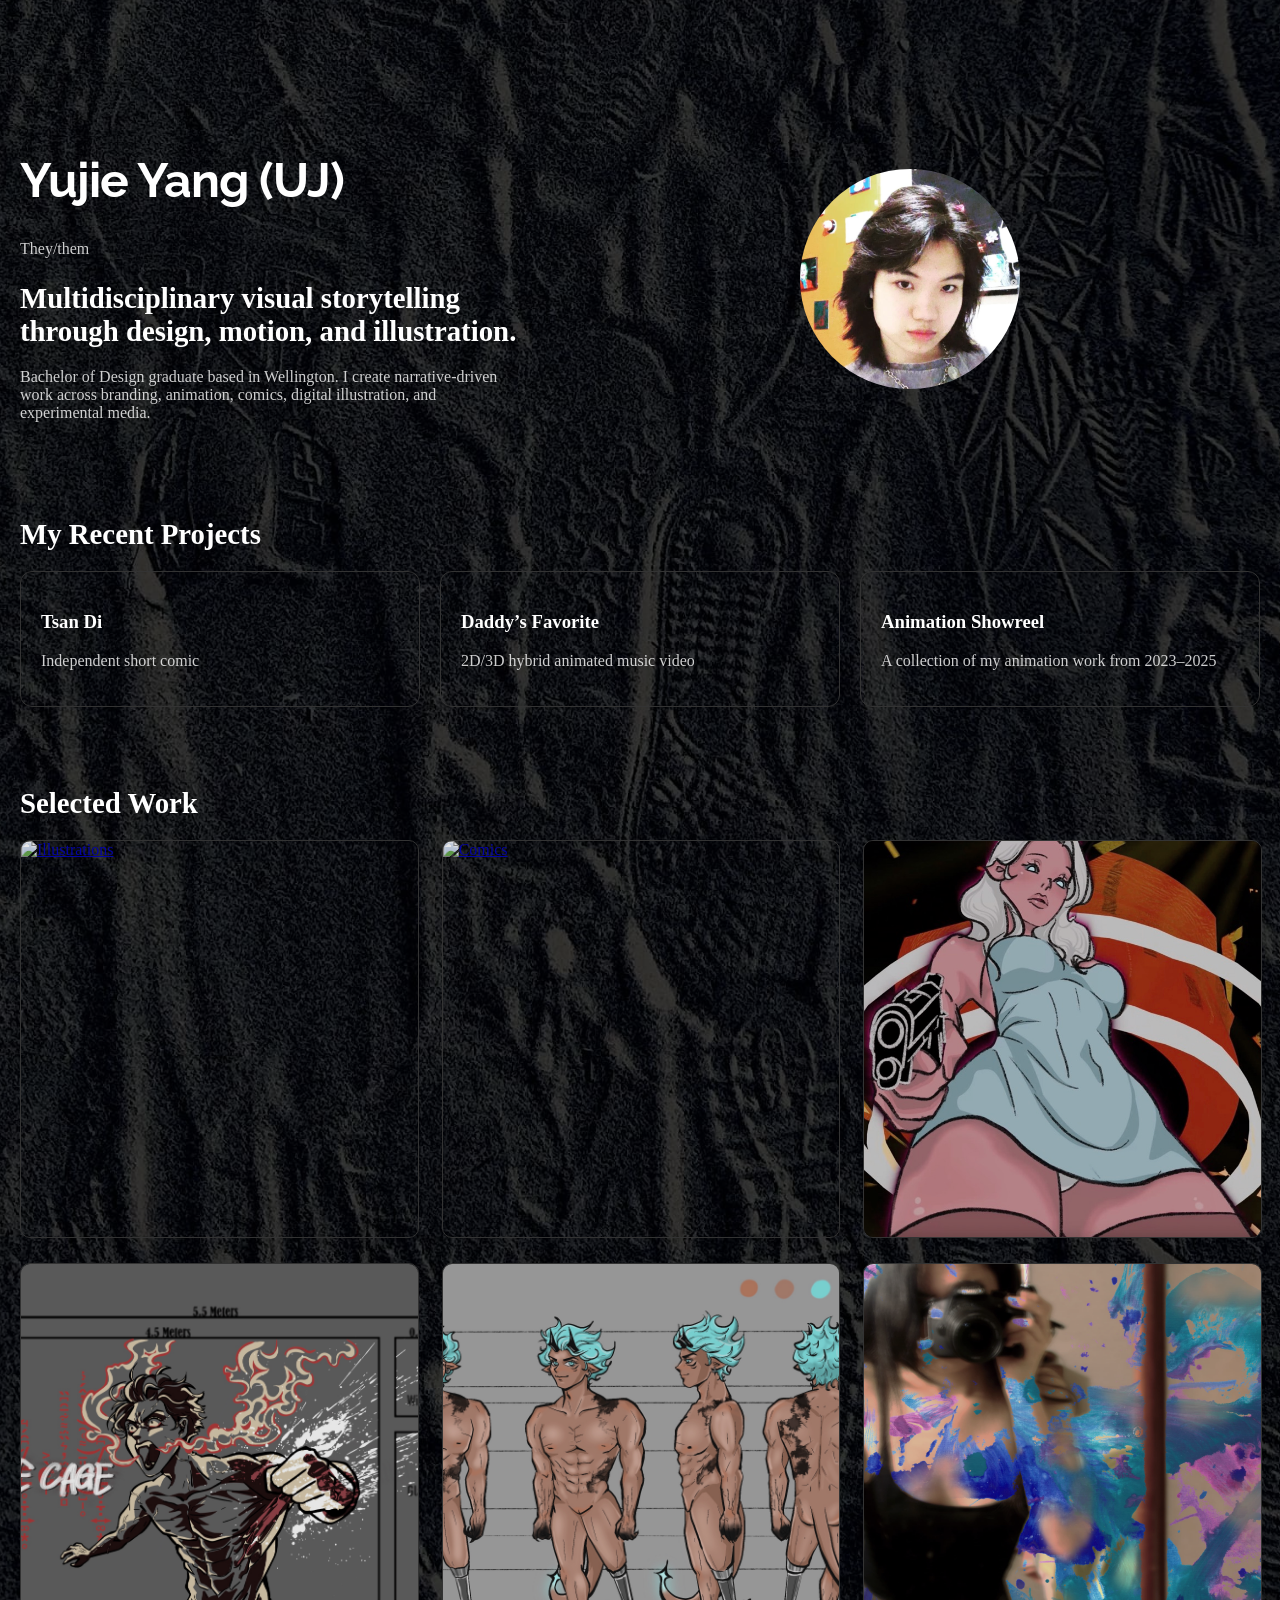
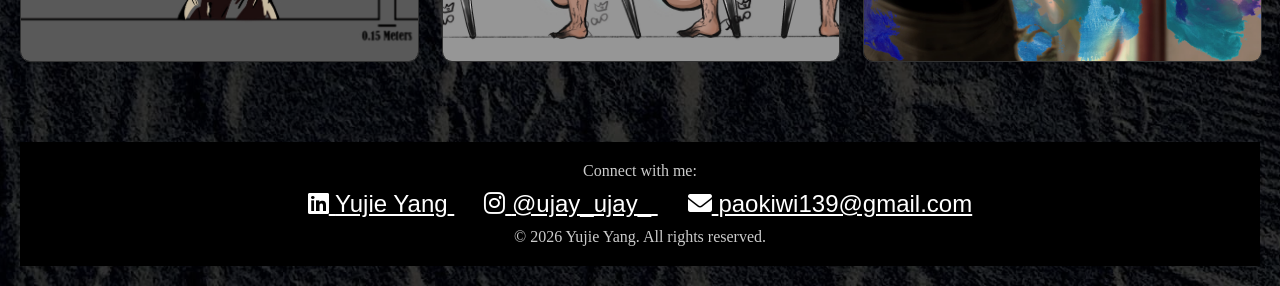
==== commit 8d80d34f: "Update image sources in index.html" ====
--- a/index.html
+++ b/index.html
@@ -72,13 +72,13 @@
 
       <div class="profile-inner">
         <img 
-          src="images/First_web_page/Myprofileimage.png" 
+          src="images/First_web_page/Myprofileimage.jpg" 
           class="profile-img front"
           alt="Profile image of Yujie Yang"
         >
 
         <img 
-          src="images/First_web_page/Myprofileimage2.png" 
+          src="images/First_web_page/Myprofileimage2.jpg" 
           class="profile-img back"
           alt="Alternate profile image of Yujie Yang"
         >
@@ -136,7 +136,7 @@
         <!-- Illustrations -->
         <a href="Portfolio.html" class="portfolio-card tall">
           <img 
-            src="images/Portfolio/Illustrations/physical-paintings/SC2580294 J21091317370 Large.jpeg" 
+            src="images/Portfolio/Illustrations/physical-paintings/A-happy-pleace.jpg" 
             alt="Illustrations"
           >
           <div class="overlay-text">
@@ -191,7 +191,7 @@
         <!-- Photography -->
         <a href="photography.html" class="portfolio-card">
           <img 
-            src="images/Portfolio/photography/Overlay-photo-Large.jpg" 
+            src="images/Portfolio/Overlay photo.jpg" 
             alt="Photography"
           >
           <div class="overlay-text">
--- a/style.css
+++ b/style.css
@@ -639,6 +639,61 @@
   filter: brightness(1.08);
 }
 
+/* ===== COMMISSIONS MASONRY ===== */
+
+.commissions-container {
+  column-count: 3;
+  column-gap: 24px;
+  max-width: 1400px;
+  margin: 30px auto;
+  padding: 0 24px;
+}
+
+/* BOTH IMAGES + VIDEOS */
+.commissions-container img,
+.commissions-container video {
+  width: 100%;
+  display: block;
+  margin-bottom: 24px;
+
+  border-radius: 14px;
+
+  break-inside: avoid;
+
+  object-fit: cover;
+
+  transition:
+    transform 0.3s ease,
+    filter 0.3s ease;
+}
+
+/* VIDEO SPECIFIC */
+.commissions-container video {
+  overflow: hidden;
+  background: transparent;
+}
+
+/* HOVER EFFECT */
+.commissions-container img:hover,
+.commissions-container video:hover {
+  transform: scale(1.02);
+  filter: brightness(1.05);
+}
+
+/* TABLET */
+@media (max-width: 900px) {
+  .commissions-container {
+    column-count: 2;
+  }
+}
+
+/* MOBILE */
+@media (max-width: 600px) {
+  .commissions-container {
+    column-count: 1;
+  }
+}
+
 /* iPad */
 @media (max-width: 900px) {
   .commissions-container {
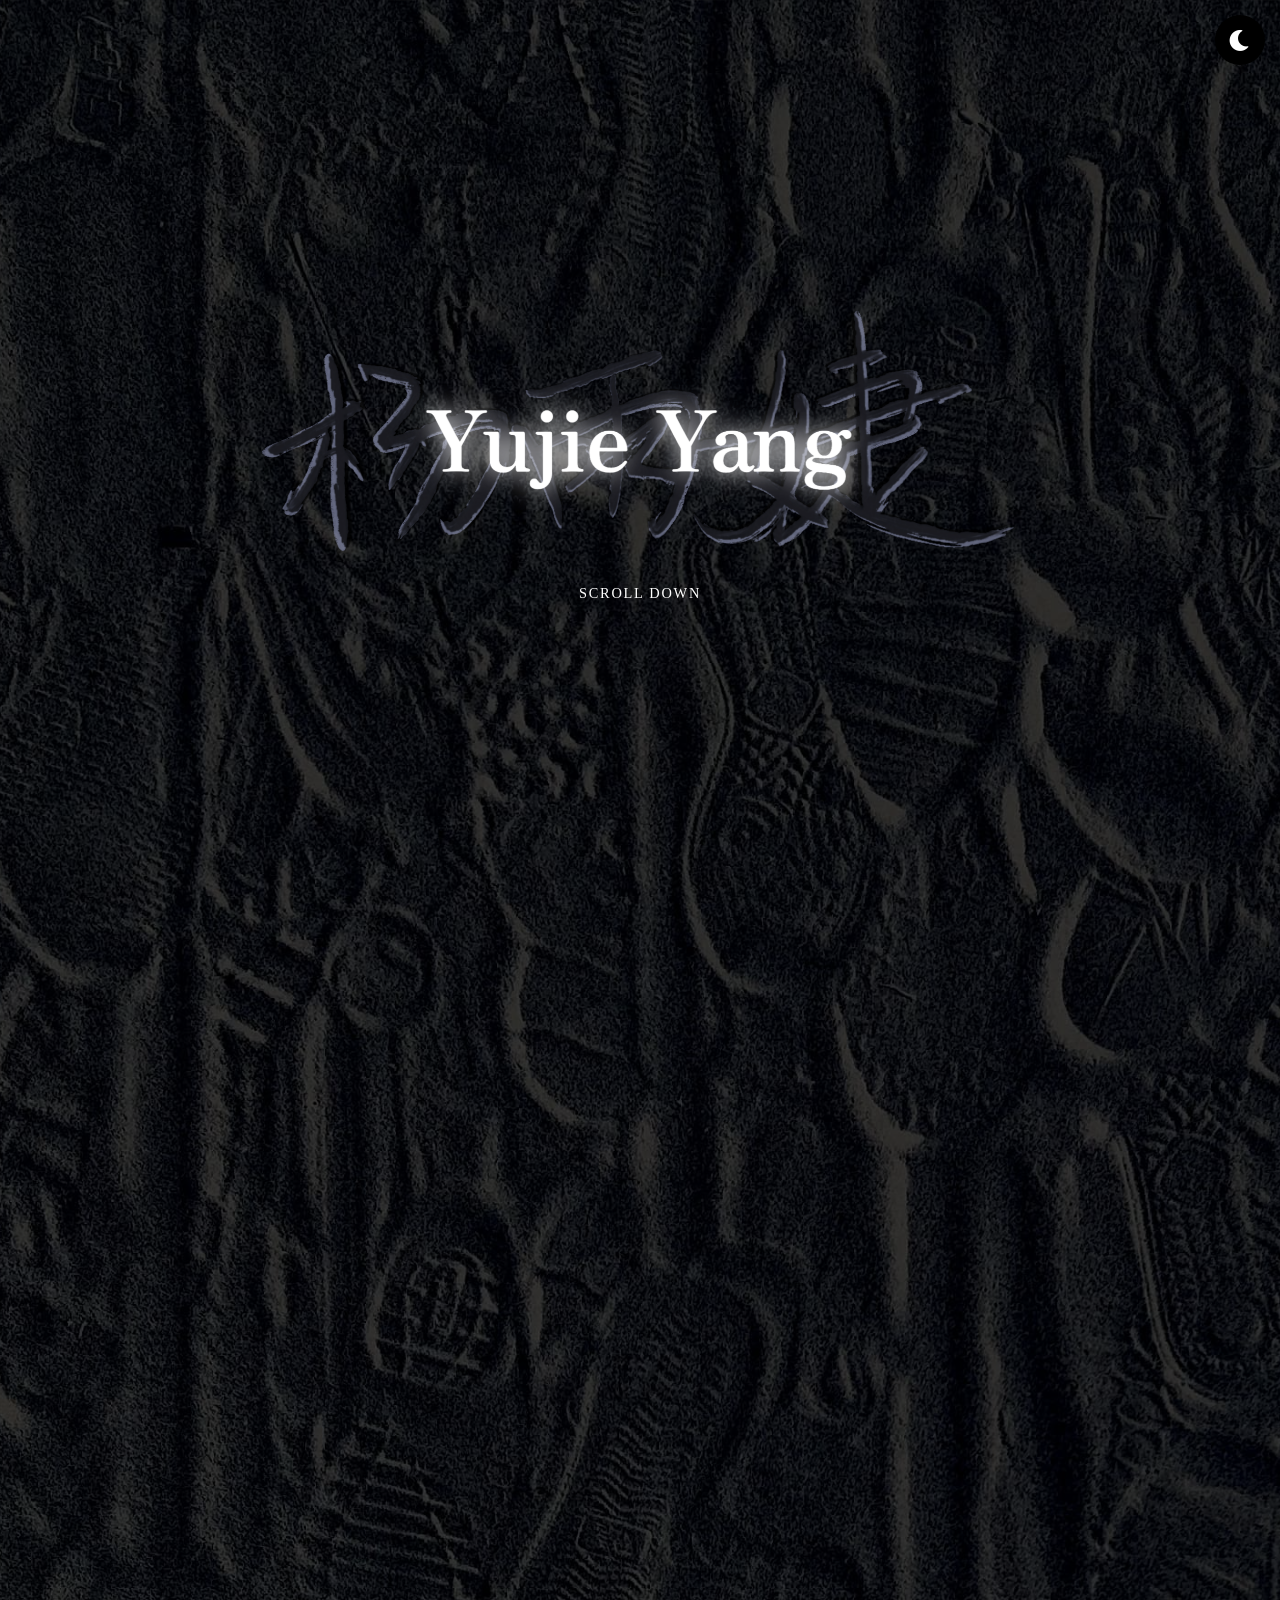
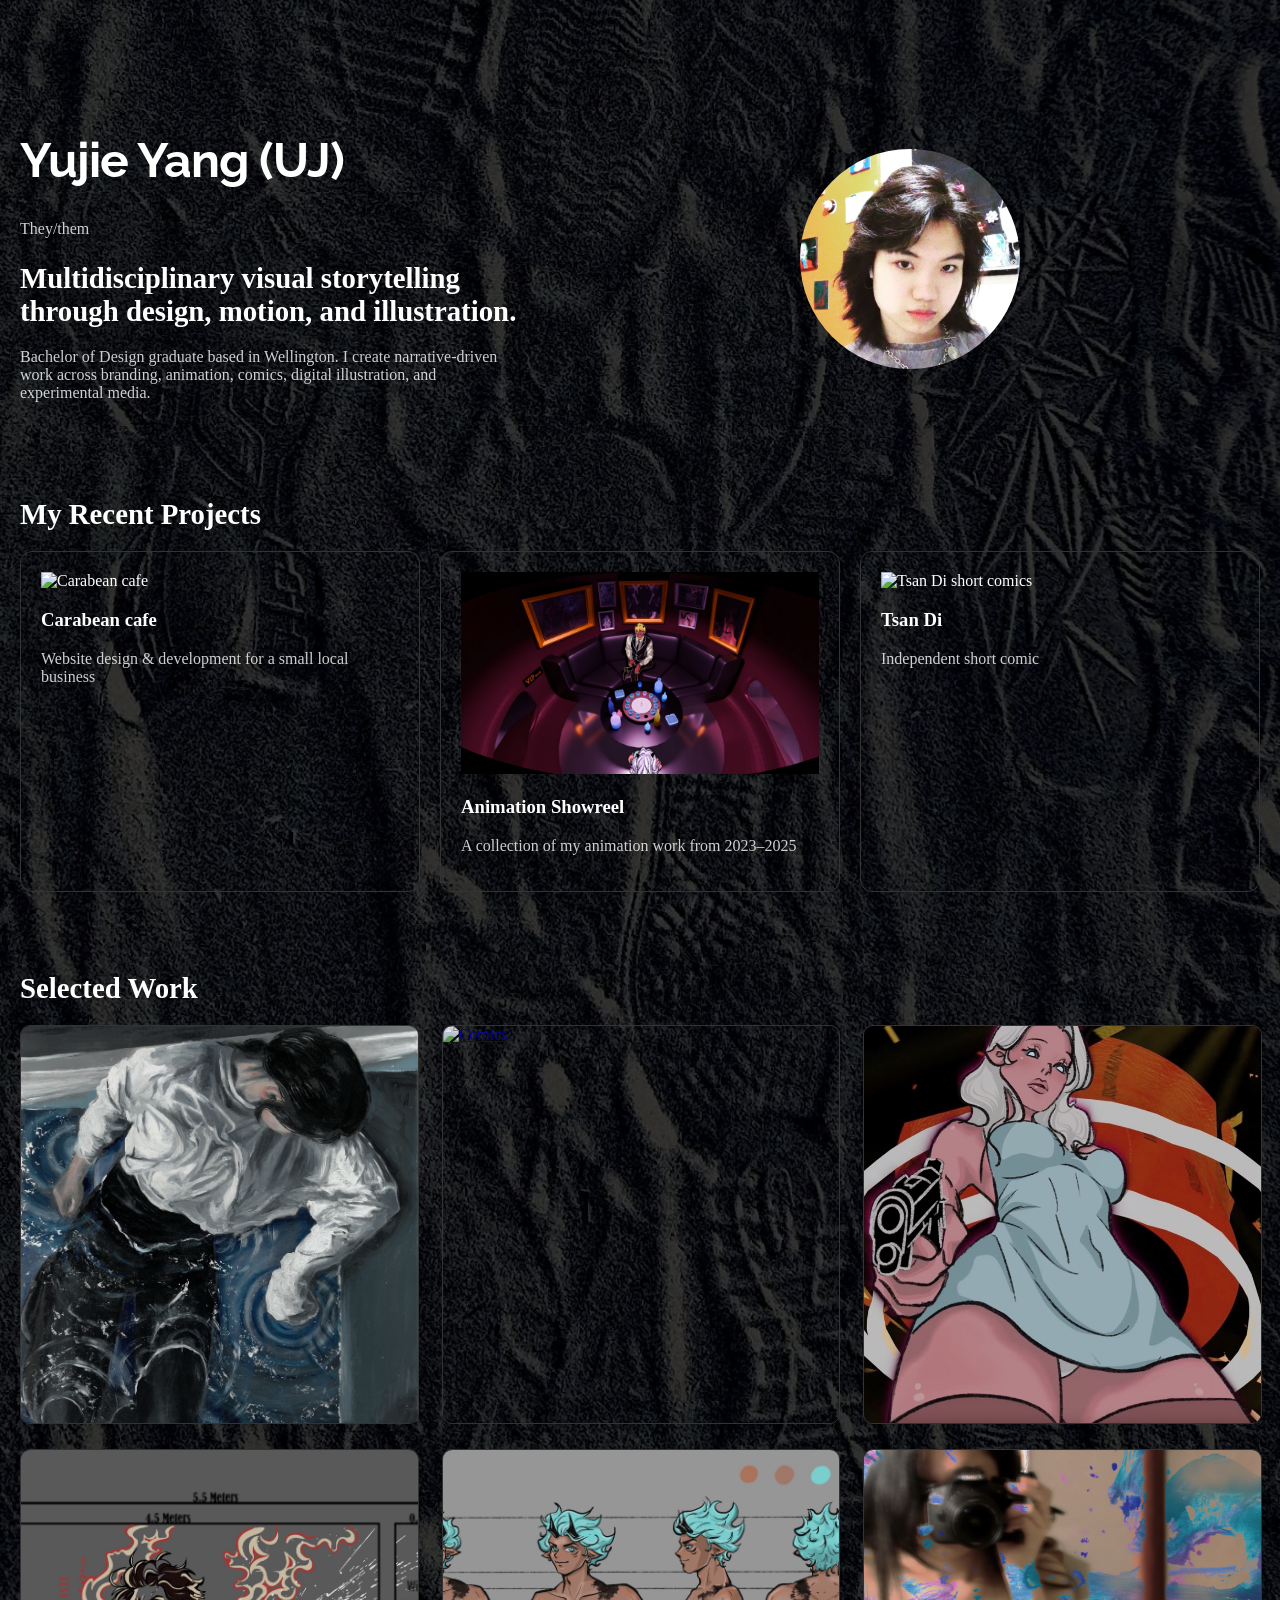
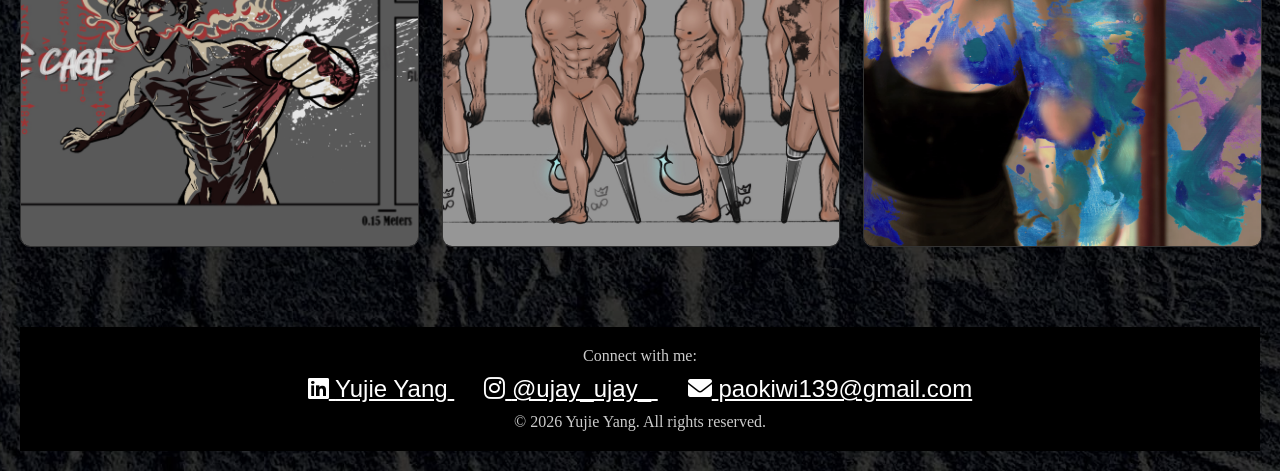
==== commit fd0c8928: "Update project links and add new project cards" ====
--- a/index.html
+++ b/index.html
@@ -107,19 +107,22 @@
 
       <div class="projects-grid">
 
+        <a href="https://carabean.cafe/" target="blank" class="project-card">
+          <img src="images/Portfolio/carabean-project-card.jpg" alt="Carabean cafe">
+          <h3>Carabean cafe</h3>
+          <p>Website design & development for a small local business</p>
+        </a>
+
+        <a href="Animation-showreel.html" class="project-card">
+          <img src="images/Portfolio/videos/DFMV film still-3.jpeg" alt="Animation showreel">
+          <h3>Animation Showreel</h3>
+          <p>A collection of my animation work from 2023–2025</p>
+        </a>
+
         <a href="images/Portfolio/comics/Tsan Di short comics.pdf" class="project-card" target="_blank">
+          <img src="images/Portfolio/tsandi-project-card.jpg" alt="Tsan Di short comics">
           <h3>Tsan Di</h3>
           <p>Independent short comic</p>
-        </a>
-
-        <a href="DFMV.html" class="project-card">
-          <h3>Daddy’s Favorite</h3>
-          <p>2D/3D hybrid animated music video</p>
-        </a>
-
-        <a href="Animation-showreel.html" class="project-card">
-          <h3>Animation Showreel</h3>
-          <p>A collection of my animation work from 2023–2025</p>
         </a>
 
       </div>
--- a/style.css
+++ b/style.css
@@ -1000,3 +1000,105 @@
     margin: 25px auto 0;
   }
 }
+
+/* ===== LANDING HERO BLACK STRIP FIX ONLY ===== */
+
+/* Change this number to match your body padding */
+:root {
+  --page-padding: 20px;
+}
+
+.landing-hero {
+  margin-top: calc(-1 * var(--page-padding)) !important;
+  margin-left: calc(50% - 50vw) !important;
+  margin-right: calc(50% - 50vw) !important;
+  width: 100vw !important;
+}
+
+.landing-bg {
+  width: 100vw;
+  height: 100vh;
+}
+
+.landing-bg img,
+.landing-bg video {
+  width: 100%;
+  height: 100vh;
+  object-fit: cover;
+  object-position: center center;
+  display: block;
+}
+
+html {
+  scroll-behavior: smooth;
+}
+
+/* ===== BACK TO TOP BUTTON ===== */
+
+#back-to-top {
+  position: fixed;
+  right: 24px;
+  bottom: 24px;
+
+  width: 48px;
+  height: 48px;
+
+  display: flex;
+  align-items: center;
+  justify-content: center;
+
+  padding: 0;
+  margin: 0;
+
+  border: none;
+  border-radius: 50%;
+
+  background: black;
+  color: white;
+
+  font-size: 26px;
+  line-height: 1;
+
+  cursor: pointer;
+  z-index: 99999;
+
+  transition: transform 0.3s ease, opacity 0.3s ease;
+}
+
+#back-to-top:hover {
+  transform: translateY(-4px);
+  opacity: 0.8;
+}
+
+/* ===== BACK TO TOP RESPONSIVE ===== */
+
+/* iPad / tablet */
+@media (max-width: 900px) {
+  #back-to-top {
+    right: 20px;
+    bottom: 20px;
+    width: 46px;
+    height: 46px;
+    font-size: 24px;
+  }
+}
+
+/* mobile phone */
+@media (max-width: 600px) {
+  #back-to-top {
+    right: 16px;
+    bottom: 16px;
+    width: 42px;
+    height: 42px;
+    font-size: 22px;
+  }
+  @media (max-width: 600px) {
+  #back-to-top {
+    opacity: 0.75;
+  }
+
+  #back-to-top:hover {
+    opacity: 1;
+  }
+}
+}
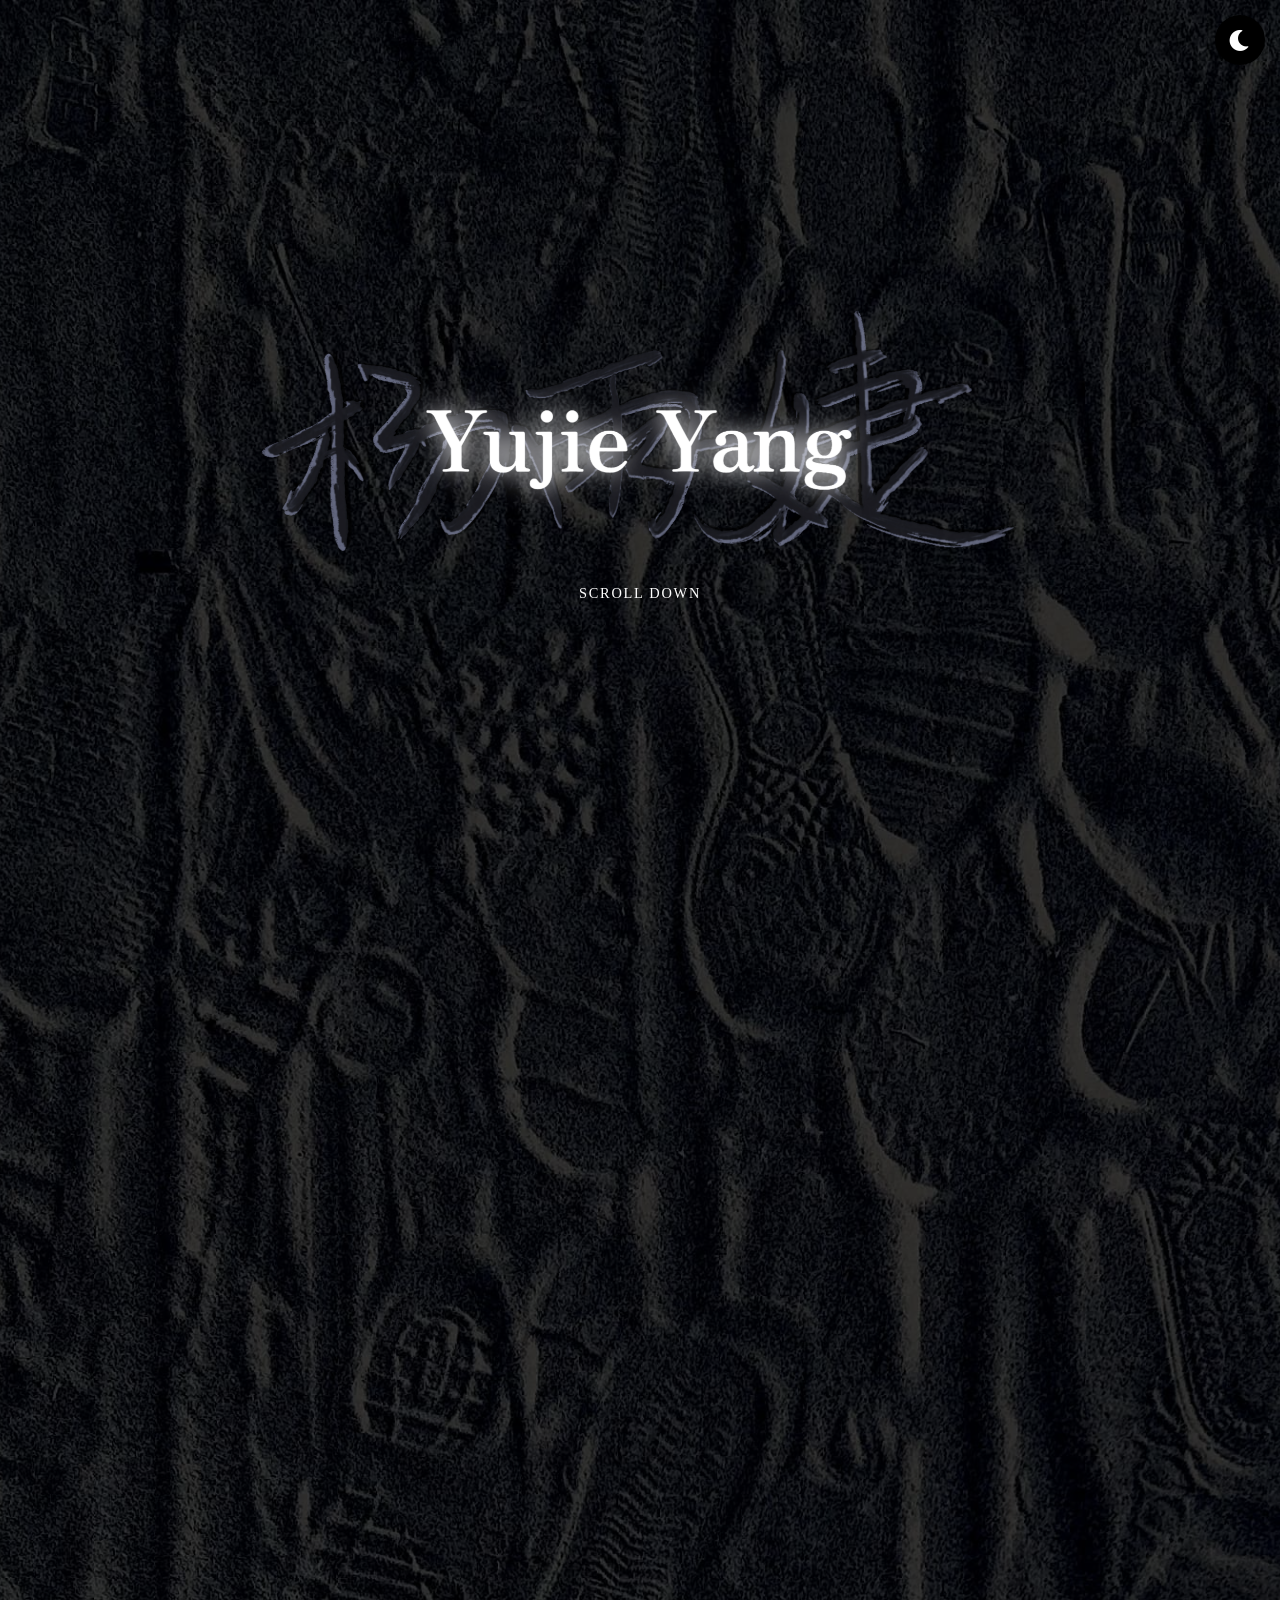
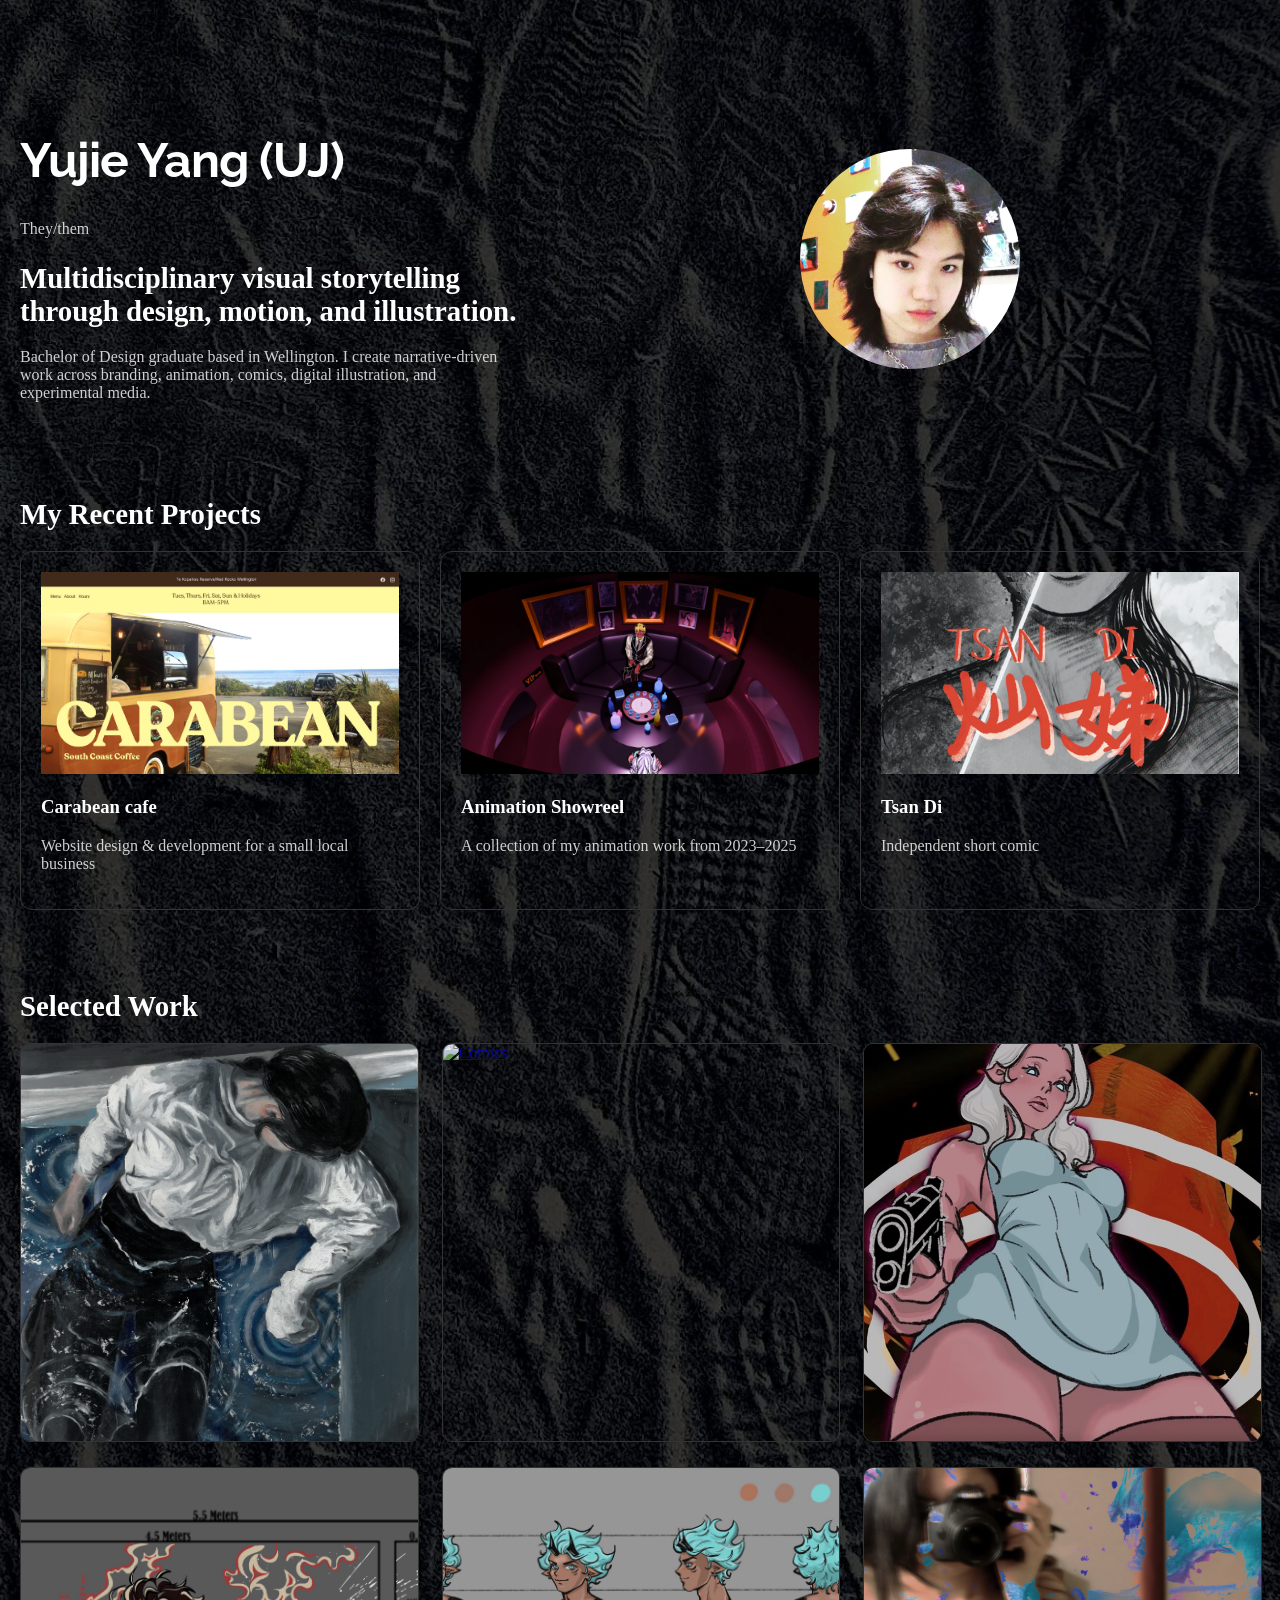
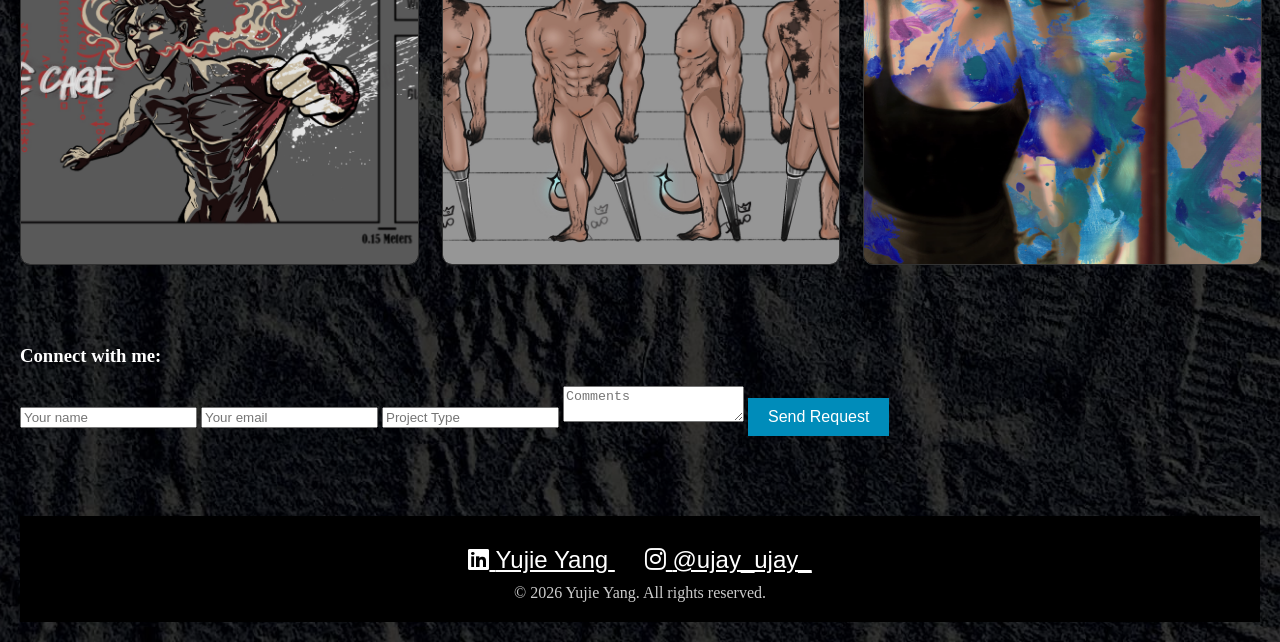
==== commit 637f7813: "Add message form and update footer content Added a message form for project requests and removed ema" ====
--- a/index.html
+++ b/index.html
@@ -207,10 +207,35 @@
 
   </main>
 
+   <section class="message-form">
+
+    <h3>Connect with me:</h3>
+  <form action="https://formsubmit.co/paokiwi139@gmail.com" method="POST">
+
+  <input type="hidden" name="_subject" value="Design project Request">
+
+  <input type="hidden" name="_captcha" value="false">
+
+  <input type="text" name="name" placeholder="Your name" required>
+
+  <input type="email" name="email" placeholder="Your email" required>
+
+  <input type="text" name="project type" placeholder="Project Type">
+
+  <textarea
+    name="message"
+    placeholder="Comments"
+    required
+  ></textarea>
+
+  <button type="submit">Send Request</button>
+
+</form>
+</section>
+
   <!-- Footer -->
   <footer>
     <div class="footer-container">
-      <p class="footer-container">Connect with me:</p>
 
       <div class="social-links">
 
@@ -224,11 +249,6 @@
           <span>@ujay_ujay_</span>
         </a>
 
-        <a href="mailto:paokiwi139@gmail.com">
-          <i class="fas fa-envelope"></i>
-          <span>paokiwi139@gmail.com</span>
-        </a>
-
       </div>
 
       <p class="footer-container">© 2026 Yujie Yang. All rights reserved.</p>
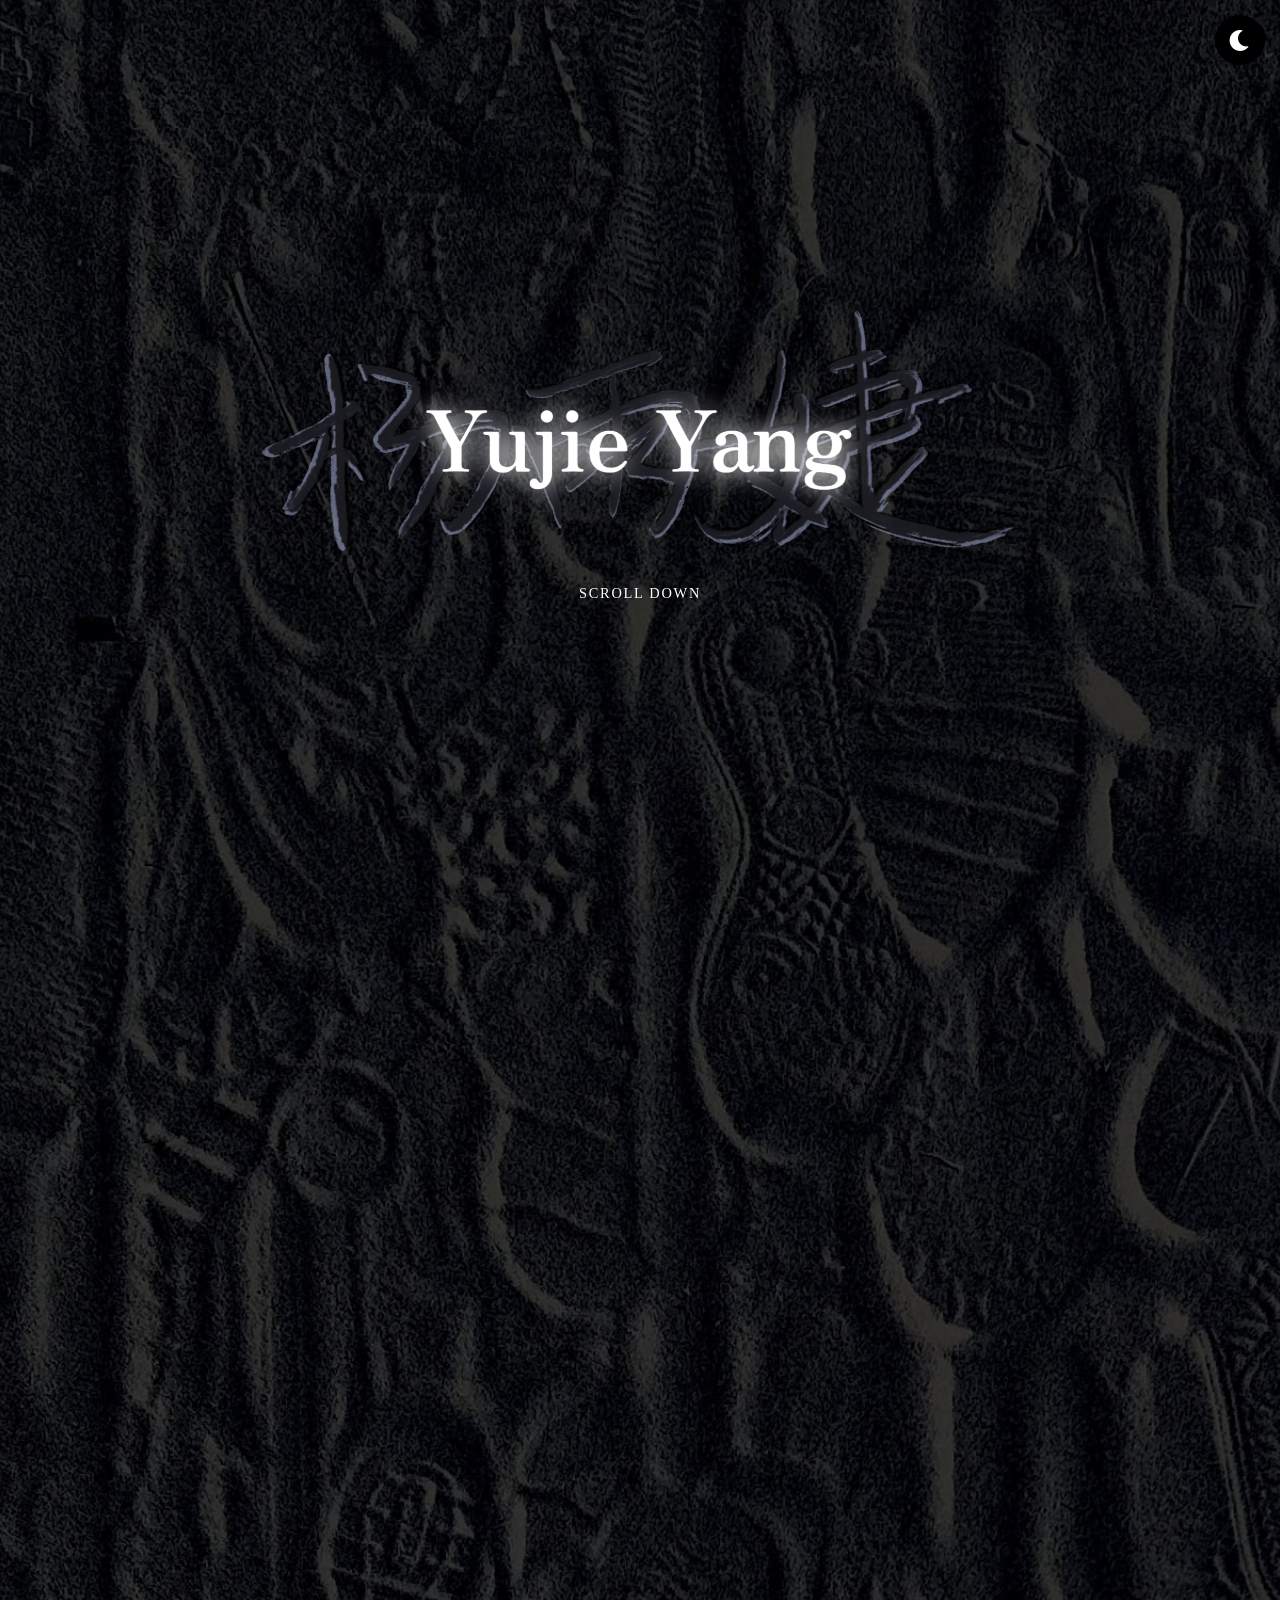
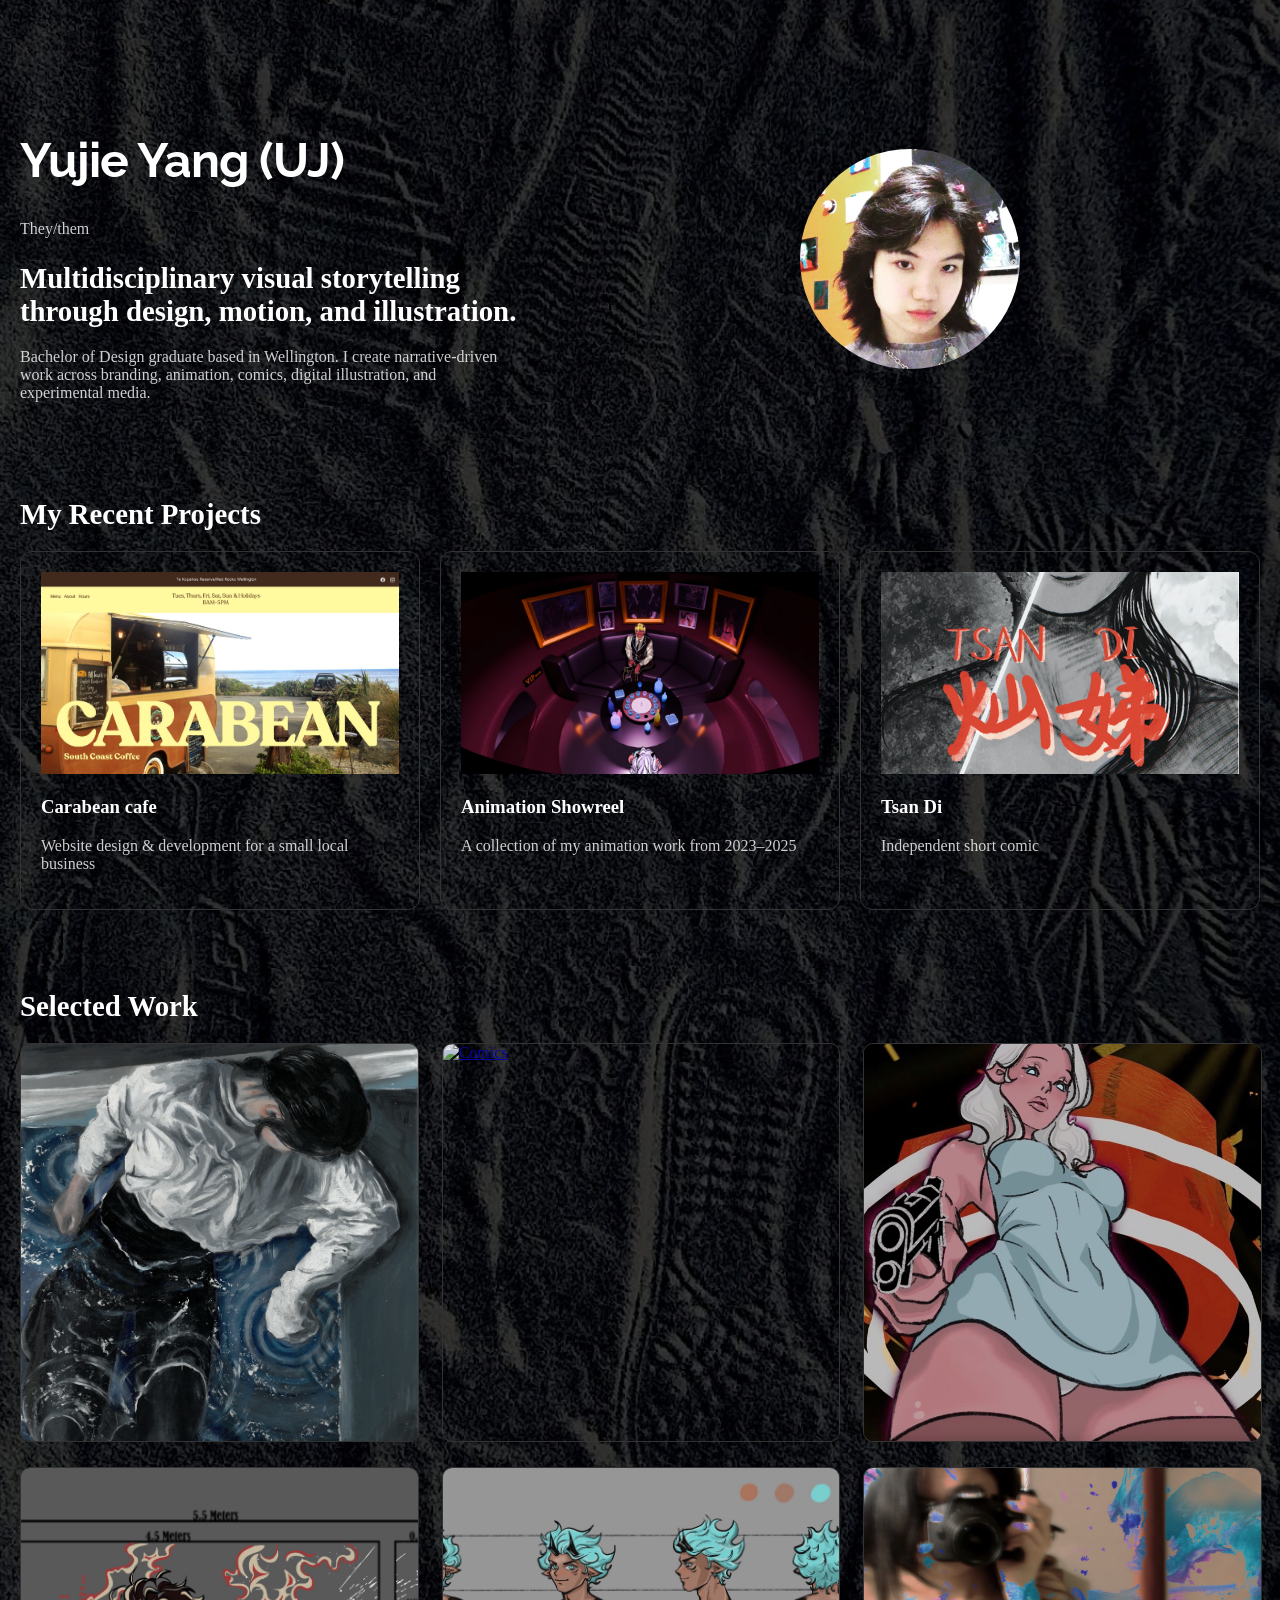
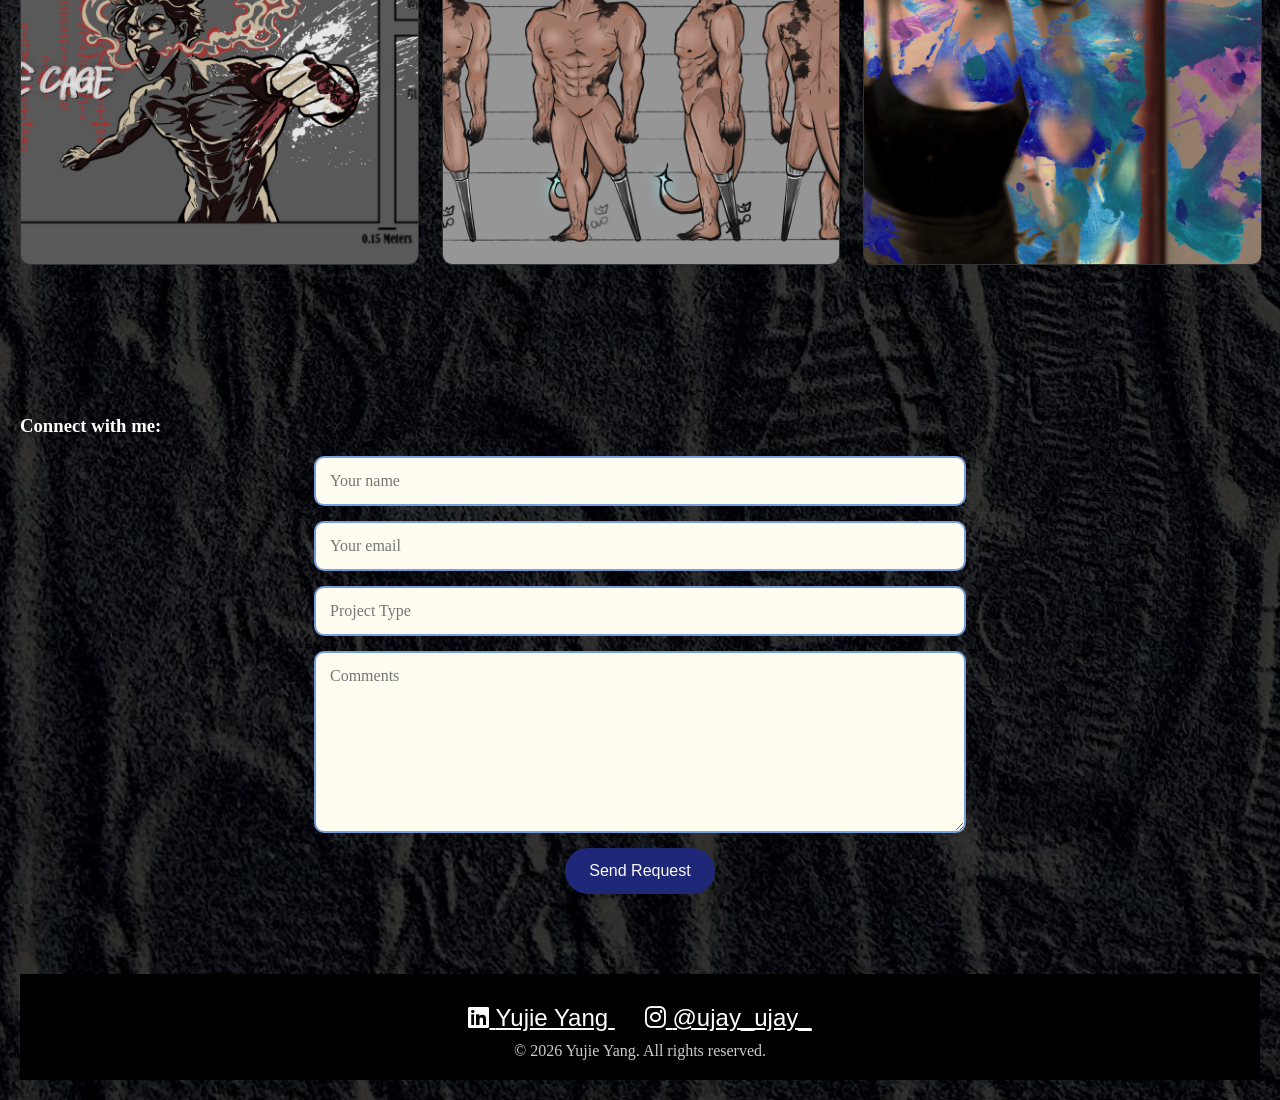
==== commit 4d4a1124: "Update project link in index.html" ====
--- a/index.html
+++ b/index.html
@@ -107,7 +107,7 @@
 
       <div class="projects-grid">
 
-        <a href="https://carabean.cafe/" target="blank" class="project-card">
+        <a href="webdevelopment.html" target="blank" class="project-card">
           <img src="images/Portfolio/carabean-project-card.jpg" alt="Carabean cafe">
           <h3>Carabean cafe</h3>
           <p>Website design & development for a small local business</p>
--- a/style.css
+++ b/style.css
@@ -1102,3 +1102,59 @@
   }
 }
 }
+
+/*----------------------------------------
+Message form
+-----------------------------------------*/
+
+.message-form {
+  background:transparent;
+}
+
+form {
+  align-items: center;
+  display: grid;
+  gap: 15px;
+}
+
+.message-form h3{
+  margin-top: 150px;
+  justify-self: center;
+}
+
+input,
+textarea {
+  width: 50%;
+  padding: 14px;
+  border: 2px solid #769ddc;
+  border-radius: 10px;
+  font-size: 1rem;
+  font-family: inherit;
+  background: #fffdf0;
+  justify-self: center;
+
+}
+
+textarea {
+  min-height: 150px;
+  resize: vertical;
+  justify-self: center;
+
+}
+
+button {
+  background: #1f2778;
+  color: #fafaf9;
+  border: none;
+  padding: 14px 24px;
+  border-radius: 999px;
+  font-size: 1rem;
+  cursor: pointer;
+  justify-self: center;
+}
+
+button:hover {
+  background: #355b9e;
+  transition: transform 0.3s ease, opacity 0.3s ease;
+
+}
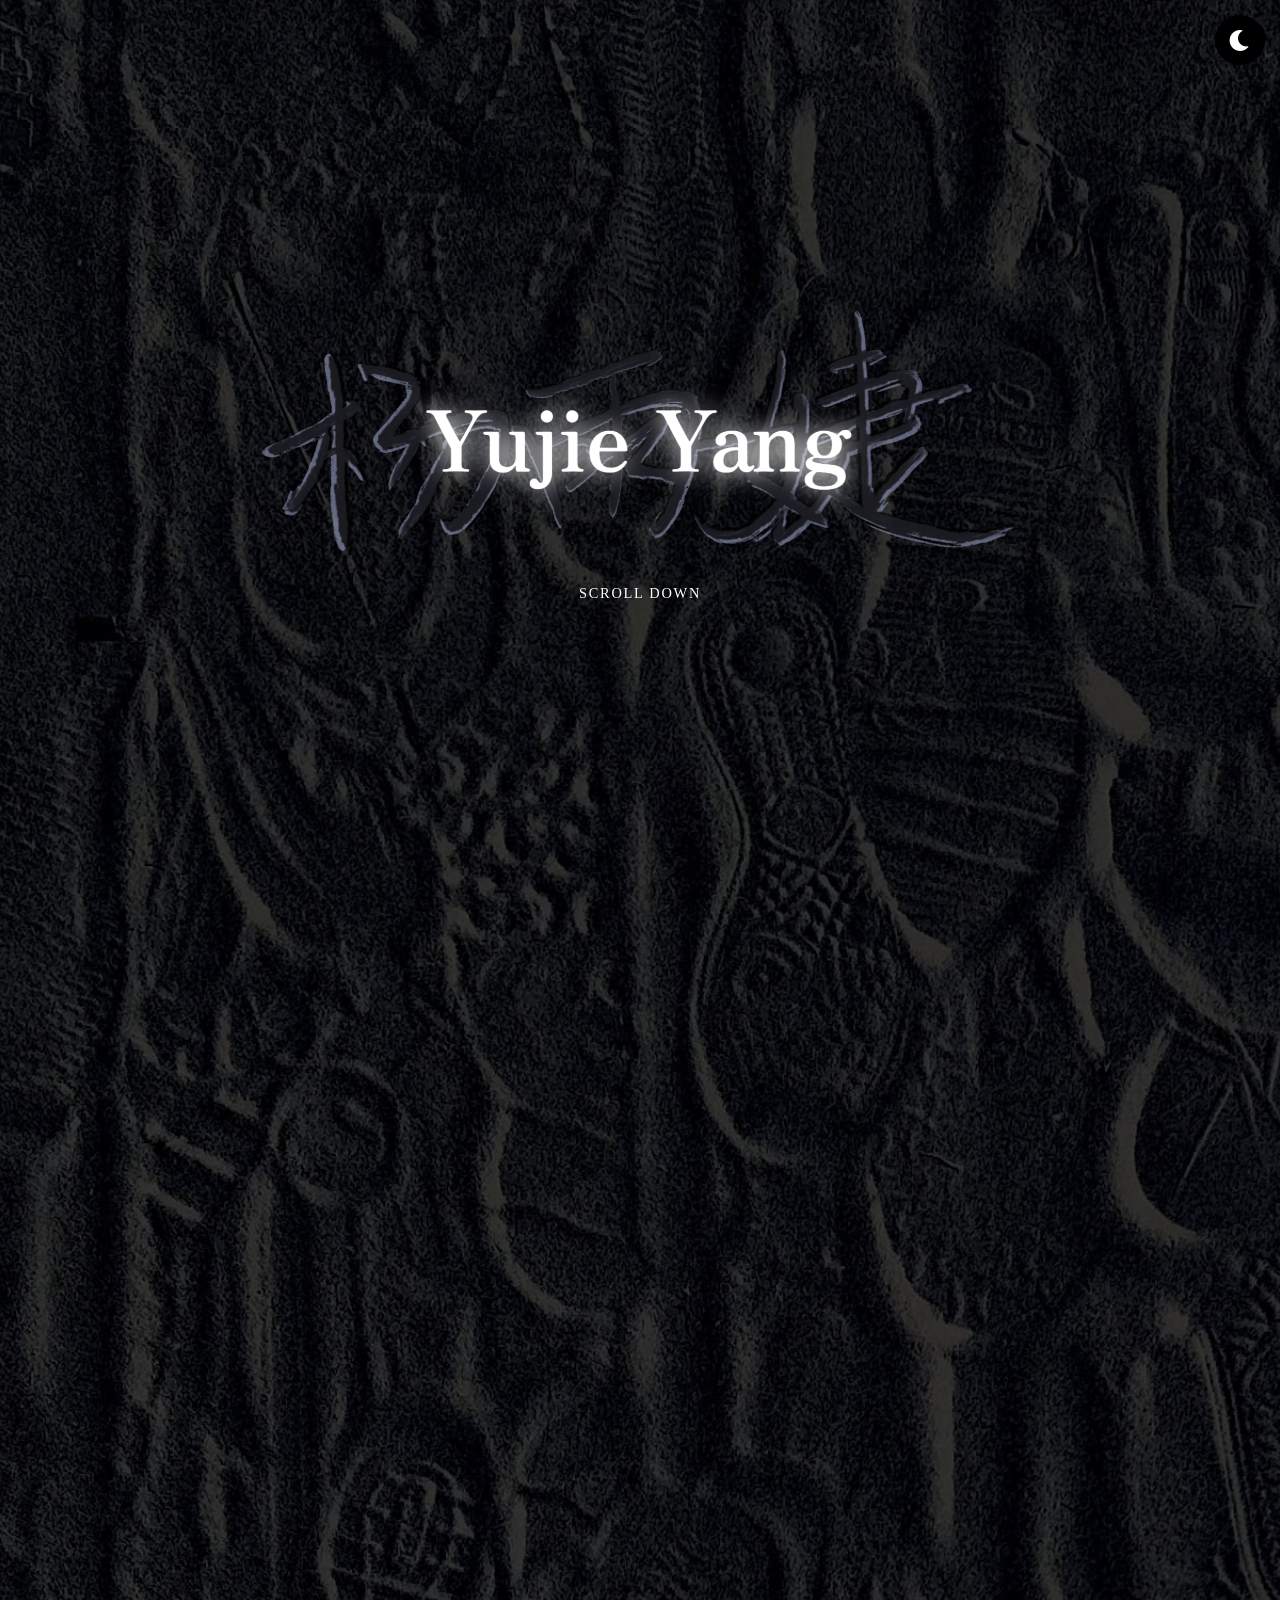
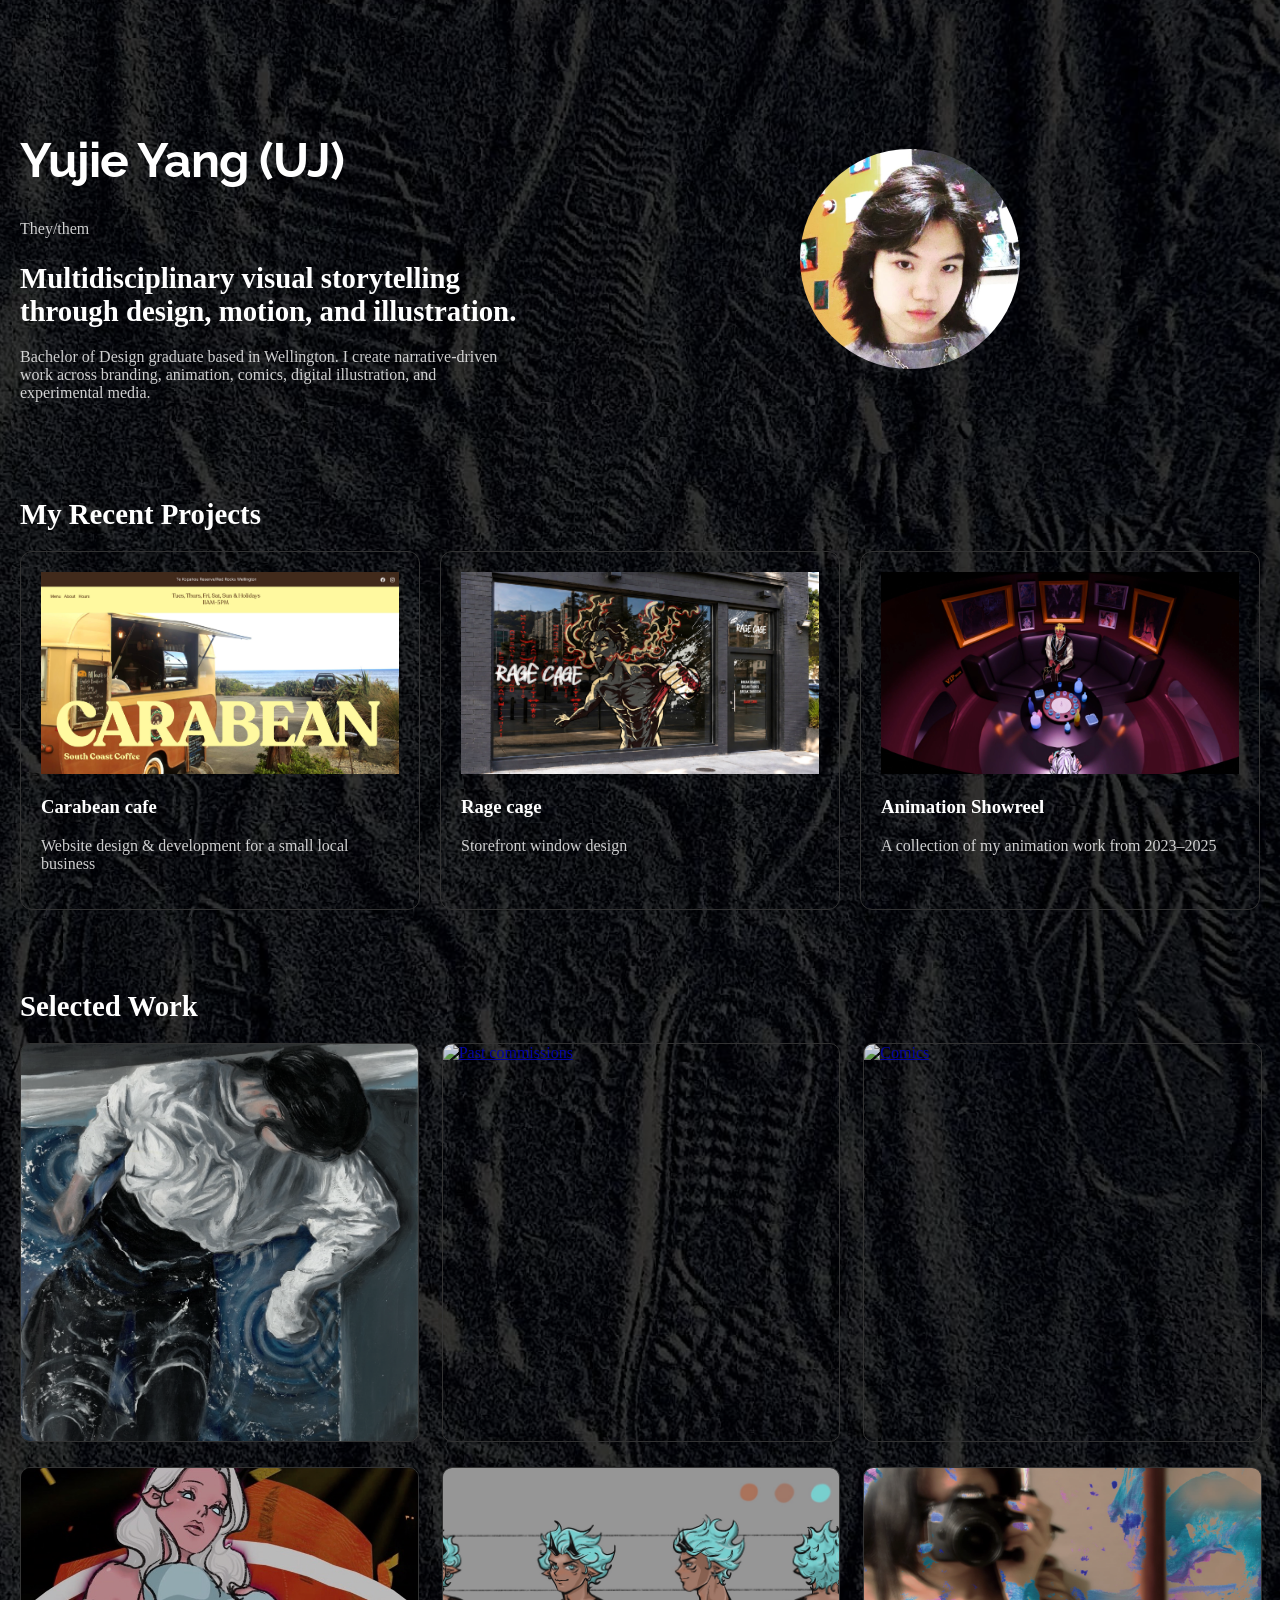
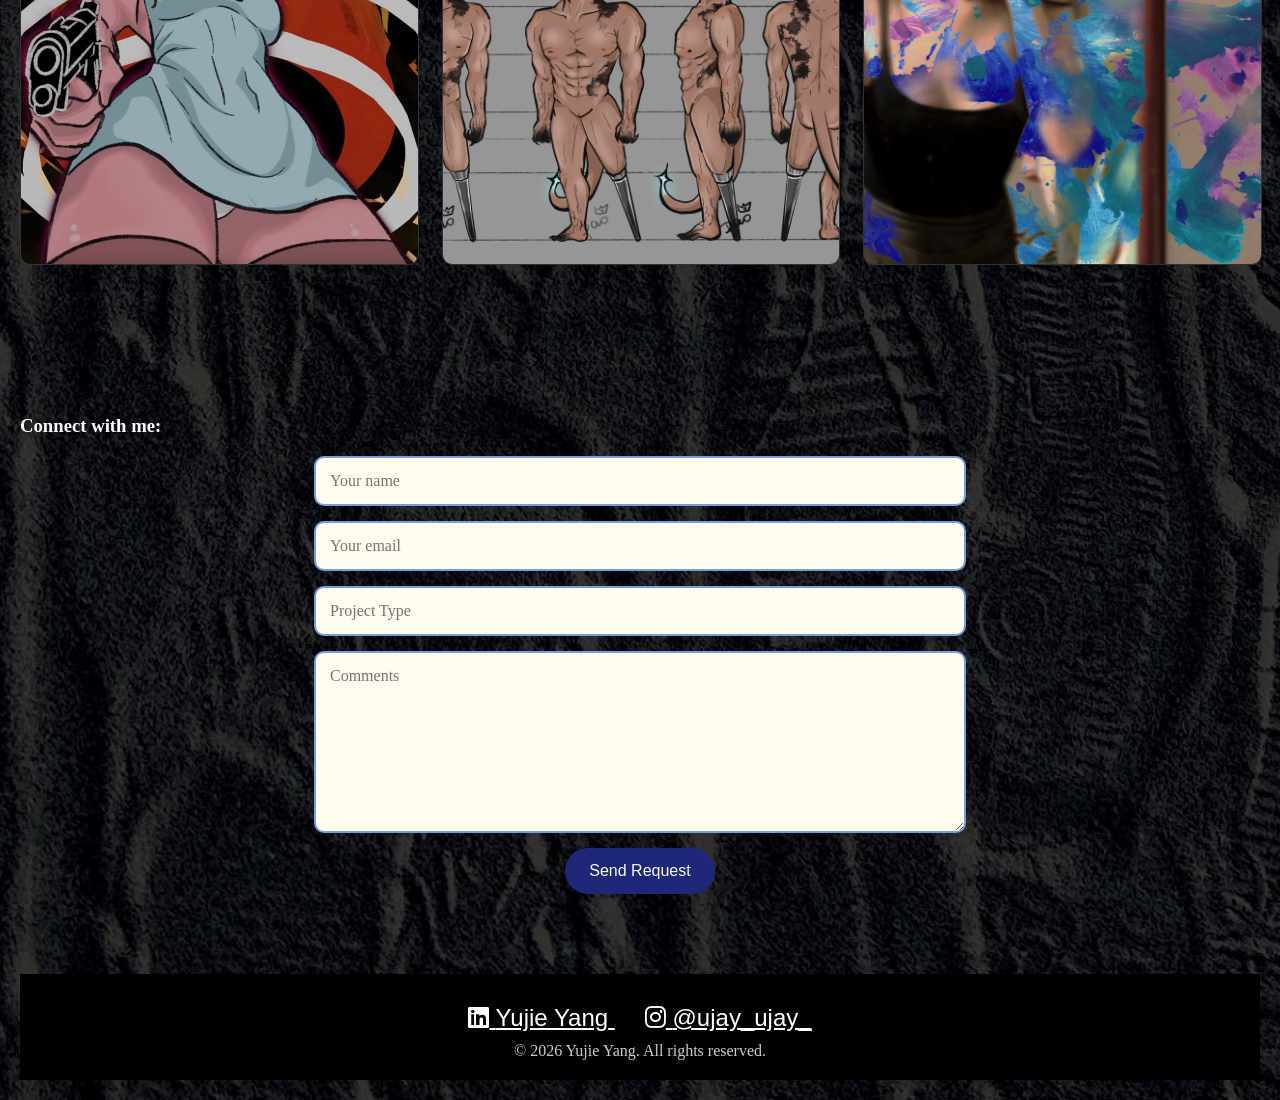
==== commit b82d3f5c: "Add Rage Cage project and update portfolio section" ====
--- a/index.html
+++ b/index.html
@@ -113,16 +113,18 @@
           <p>Website design & development for a small local business</p>
         </a>
 
+        <a href="windowfront.html" class="project-card" target="_blank">
+          <img src="images/Portfolio/past-commisions/rage-cage-window.jpg" alt="Tsan Di short comics">
+          <h3>Rage cage</h3>
+          <p>Storefront window design</p>
+
         <a href="Animation-showreel.html" class="project-card">
           <img src="images/Portfolio/videos/DFMV film still-3.jpeg" alt="Animation showreel">
           <h3>Animation Showreel</h3>
           <p>A collection of my animation work from 2023–2025</p>
         </a>
 
-        <a href="images/Portfolio/comics/Tsan Di short comics.pdf" class="project-card" target="_blank">
-          <img src="images/Portfolio/tsandi-project-card.jpg" alt="Tsan Di short comics">
-          <h3>Tsan Di</h3>
-          <p>Independent short comic</p>
+        
         </a>
 
       </div>
@@ -147,6 +149,17 @@
           </div>
         </a>
 
+         <!-- Past Commissions -->
+        <a href="commissions.html" class="portfolio-card">
+          <img 
+            src="images/Portfolio/past-commisions/Personal_.jpg" 
+            alt="Past commissions"
+          >
+          <div class="overlay-text">
+            <span>Design</span>
+          </div>
+        </a>
+        
         <!-- Comics -->
         <a href="comics.html" class="portfolio-card">
           <img 
@@ -166,17 +179,6 @@
           >
           <div class="overlay-text">
             <span>Animation</span>
-          </div>
-        </a>
-
-        <!-- Past Commissions -->
-        <a href="commissions.html" class="portfolio-card">
-          <img 
-            src="images/Portfolio/past-commisions/Untitled_Artwork 2 copy.jpg" 
-            alt="Past commissions"
-          >
-          <div class="overlay-text">
-            <span>Past Commissions</span>
           </div>
         </a>
 
--- a/style.css
+++ b/style.css
@@ -121,13 +121,6 @@
   border-radius: 10px;
 }
 
-.artwork-container img:hover,
-.comic-container img:hover {
-  transform: scale(1.05);
-  transition: 0.3s ease-in-out;
-  box-shadow: 0px 4px 10px rgba(0, 0, 0, 0.2);
-}
-
 footer {
   background-color: black; /* Dark background */
   color: white; /* White text */
@@ -515,11 +508,25 @@
   align-items: center;
   gap: 50px;
   padding: 20px 0;
-}
+  font-size: larger;
+}
+
+.comics-container h3 {
+  font-size: 1.5rem;
+  line-height: 1.3;
+  max-width: none;
+  opacity: 0.9;
+  text-align: left;
+}
+
+.comics-container h2 {
+  text-align: center;
+}
+
 
 /* EACH COMIC */
 .comic-item {
-  width: 70%;
+  width: 80%;
 }
 
 /* IMAGE */
@@ -528,12 +535,6 @@
   border-radius: 10px;
   cursor: pointer;
   transition: transform 0.3s ease;
-}
-
-/* HOVER */
-.comics-container img:hover {
-  transition: transform 0.3s ease;
-  transform: scale(1.02);
 }
 
 /* ===== RESPONSIVE ===== */
@@ -1158,3 +1159,588 @@
   transition: transform 0.3s ease, opacity 0.3s ease;
 
 }
+
+/* ========================================
+   CENTERED PEEK GALLERY CAROUSEL
+======================================== */
+
+.gallery-section {
+  width: 100%;
+  padding: 10px 0;
+  overflow: hidden;
+}
+
+.gallery-wrapper {
+  position: relative;
+  width: 65%;
+  max-width: 650px;
+  margin: 0 auto;
+
+  display: flex;
+  align-items: center;
+  justify-content: center;
+}
+
+.gallery-track {
+  position: relative;
+  width: 100%;
+  height: 650px;
+
+  display: flex;
+  align-items: center;
+  justify-content: center;
+
+  overflow: hidden;
+}
+
+/* all images */
+.gallery-image {
+  position: absolute;
+  height: 800px;
+  width: auto;
+  max-width: 70%;
+  object-fit: contain;
+
+  border-radius: 18px;
+
+  opacity: 0;
+  transform: scale(0.75);
+
+  transition: opacity 0.45s ease, transform 0.45s ease;
+  pointer-events: none;
+}
+
+/* centre image */
+.gallery-image.active {
+  opacity: 1;
+  transform: translateX(0) scale(1);
+  z-index: 3;
+}
+
+/* left peek image */
+.gallery-image.prev {
+  opacity: 0.35;
+  transform: translateX(-48%) scale(0.82);
+  z-index: 2;
+}
+
+/* right peek image */
+.gallery-image.next {
+  opacity: 0.35;
+  transform: translateX(48%) scale(0.82);
+  z-index: 2;
+}
+
+/* buttons closer to image */
+.gallery-btn {
+  position: absolute;
+  top: 50%;
+
+  width: 55px;
+  height: 55px;
+
+  border: none;
+  border-radius: 50%;
+
+  display: flex;
+  align-items: center;
+  justify-content: center;
+
+  background: rgba(0, 0, 0, 0.7);
+  color: white;
+
+  font-size: 1.5rem;
+  cursor: pointer;
+  z-index: 20;
+}
+
+.gallery-btn.prev {
+  left: -60px;
+}
+
+.gallery-btn.next {
+  right: -60px;
+}
+
+.gallery-btn:hover {
+  opacity: 0.75;
+}
+
+/* tablet */
+@media (max-width: 900px) {
+  .gallery-wrapper {
+    width: 82%;
+  }
+
+  .gallery-track {
+    height: 340px;
+  }
+
+  .gallery-image {
+    height: 340px;
+    max-width: 75%;
+  }
+
+  .gallery-btn.prev {
+    left: -45px;
+  }
+
+  .gallery-btn.next {
+    right: -45px;
+  }
+}
+
+/* phone */
+@media (max-width: 600px) {
+  .gallery-wrapper {
+    width: 92%;
+  }
+
+  .gallery-track {
+    height: 260px;
+  }
+
+  .gallery-image {
+    height: 260px;
+    max-width: 78%;
+  }
+
+  .gallery-image.prev {
+    transform: translateX(-55%) scale(0.75);
+  }
+
+  .gallery-image.next {
+    transform: translateX(55%) scale(0.75);
+  }
+
+  .gallery-btn {
+    width: 36px;
+    height: 36px;
+    font-size: 1.1rem;
+  }
+
+  .gallery-btn.prev {
+    left: -10px;
+  }
+
+  .gallery-btn.next {
+    right: -10px;
+  }
+}
+
+.natural-gallery-image {
+  height: 420px;
+  width: auto;
+  max-width: none;
+  object-fit: contain;
+  border-radius: 18px;
+}
+
+@media (max-width: 800px) {
+  .natural-gallery-image {
+    height: 300px;
+  }
+}
+
+/* =========================================
+   CASE STUDY PAGE
+========================================= */
+
+.case-study {
+  max-width: none;
+  width: 100%;
+  margin: 0 auto;
+  padding: 30px 50px 120px;
+}
+
+/* HERO */
+
+.case-hero {
+  margin-bottom: 60px;
+}
+
+.case-label {
+  font-size: 1.2rem;
+  letter-spacing: 0.14em;
+  text-transform: uppercase;
+  opacity: 0.7;
+  margin-bottom: 24px;
+  width: 100%;
+  justify-self: center;
+}
+
+.case-hero h1 {
+  font-size: clamp(3rem, 7vw, 6rem);
+  line-height: 0.95;
+  letter-spacing: -0.06em;
+  margin-bottom: 36px;
+}
+
+.case-intro {
+  font-size: 1.8rem;
+  line-height: 1.7;
+  max-width: none;
+  opacity: 0.9;
+  margin-bottom: 50px;
+}
+
+/* META INFO */
+
+.case-meta {
+  display: grid;
+  gap: 16px;
+  border-left: 2px solid rgba(255,255,255,0.2);
+  padding-left: 28px;
+}
+
+.case-meta p {
+  margin: 0;
+  opacity: 0.75;
+  line-height: 1.6;
+}
+
+/* SECTIONS */
+
+.case-hero,
+.case-section {
+  width:60vw;
+  max-width: none;
+  margin-left: auto;
+  margin-right: auto;
+}
+
+.case-section{
+  margin-bottom: 80px;
+}
+
+.case-section h2 {
+  font-size: clamp(2rem, 4vw, 3.5rem);
+  line-height: 1;
+  margin-bottom: 30px;
+  letter-spacing: -0.04em;
+}
+
+.case-section p,
+.case-meta p,
+.case-list li {
+  font-size: 1.45rem;
+  line-height: 1.8;
+}
+
+/* BLOCKQUOTE */
+
+blockquote {
+  font-size: clamp(1.6rem, 3vw, 2.5rem);
+  line-height: 1.4;
+  font-weight: 300;
+
+  border-left: 2px solid rgba(255,255,255,0.25);
+  padding-left: 28px;
+
+  margin: 50px 0;
+  opacity: 0.9;
+}
+
+/* TWO IMAGE GRID */
+
+.two-image-grid {
+  display: grid;
+  grid-template-columns: 1fr 1fr;
+  gap: 24px;
+  margin-top: 50px;
+}
+
+.two-image-grid img {
+  width: 100%;
+  display: block;
+  border-radius: 18px;
+}
+
+.project-head-image img{
+  width: 100%;
+  display:block;
+  border-radius: 18px;
+  margin-top: 50px;
+}
+
+/* LISTS */
+
+.case-list {
+  display: grid;
+  grid-template-columns: repeat(2, minmax(0, 1fr));
+  gap: 22px 60px;
+
+  padding-left: 22px;
+  margin-top: 40px;
+}
+
+.case-list li {
+  line-height: 1.7;
+  opacity: 0.82;
+}
+
+/* MOBILE */
+
+@media (max-width: 700px) {
+
+  .case-list {
+    grid-template-columns: 1fr;
+    gap: 18px;
+  }
+
+}
+
+/* FINAL WEBSITE CARD */
+
+.final-website-card {
+  display: block;
+  margin-top: 50px;
+  text-decoration: none;
+  color: white;
+}
+
+.final-website-card img {
+  width: 100%;
+  border-radius: 20px;
+
+  transition:
+    transform 0.4s ease,
+    filter 0.4s ease;
+}
+
+.case-section span {
+  display: inline-block;
+  margin-top: 25px;
+  font-size: 1.2rem;
+  letter-spacing: 0.12em;
+  text-transform: uppercase;
+  opacity: 0.7;
+  justify-self: center;
+
+}
+
+.final-website-card:hover img {
+  transform: scale(1.015);
+  filter: brightness(1.08);
+}
+
+/* =========================================
+   RESPONSIVE
+========================================= */
+
+@media (max-width: 900px) {
+
+  .case-study {
+    padding: 30px 22px 120px;
+  }
+
+  .case-hero {
+    margin-bottom: 100px;
+  }
+
+  .case-section {
+    margin-bottom: 100px;
+  }
+
+  .two-image-grid {
+    grid-template-columns: 1fr;
+  }
+
+  .case-intro {
+    font-size: 1.2rem;
+  }
+
+  blockquote {
+    font-size: 1.5rem;
+  }
+}
+
+@media (max-width: 600px) {
+
+  .case-hero h1 {
+    line-height: 1;
+  }
+
+  .case-section h2 {
+    margin-bottom: 28px;
+  }
+
+  .case-section p {
+    line-height: 1.8;
+  }
+
+  .gallery-track img {
+    height: 300px;
+  }
+}
+@media (max-width: 900px) {
+  .case-hero,
+  .case-section {
+    width: 86vw;
+  }
+
+  .case-intro {
+    font-size: 1.4rem;
+  }
+
+  .case-section p,
+  .case-meta p,
+  .case-list li {
+    font-size: 1.15rem;
+  }
+}
+
+@media (max-width: 600px) {
+  .case-hero,
+  .case-section {
+    width: 90vw;
+  }
+}
+
+/* ===== CASE STUDY WIDTH FIX ===== */
+
+.case-hero,
+.case-section {
+  width: 60vw;
+  max-width: none;
+  margin-left: auto;
+  margin-right: auto;
+}
+
+/* Override old global p max-width rules */
+.case-study p,
+.case-study li,
+.case-study blockquote {
+  max-width: none;
+}
+
+/* Force paragraph text to use the section width */
+.case-section p,
+.case-intro,
+.case-meta p {
+  width: 100%;
+}
+
+/* Remove shrink-to-content behaviour */
+.case-meta p {
+  width: auto;
+}
+
+/* Mobile */
+@media (max-width: 900px) {
+  .case-hero,
+  .case-section {
+    width: 86vw;
+  }
+}
+
+@media (max-width: 600px) {
+  .case-hero,
+  .case-section {
+    width: 90vw;
+  }
+}
+
+/* ===== REDUCE BOTTOM GAP ON CASE STUDY PAGE ===== */
+
+.case-study {
+  padding-bottom: 40px;
+}
+
+.case-section:last-child {
+  margin-bottom: 40px;
+}
+
+footer {
+  margin-top: 30px;
+}
+
+/* ===== HORIZONTAL SCROLL GALLERY FOR MIXED ASPECT RATIOS ===== */
+
+.scroll-gallery {
+  display: flex;
+  gap: 24px;
+
+  overflow-x: auto;
+  overflow-y: hidden;
+
+  padding: 20px 0 30px;
+  scroll-snap-type: x mandatory;
+}
+
+.scroll-gallery img {
+  height: 420px;
+  width: auto;
+  max-width: none;
+
+  object-fit: contain;
+  display: block;
+
+  border-radius: 18px;
+  scroll-snap-align: center;
+
+  flex: 0 0 auto;
+}
+
+/* Tablet */
+@media (max-width: 900px) {
+  .scroll-gallery img {
+    height: 340px;
+  }
+}
+
+/* Mobile */
+@media (max-width: 600px) {
+  .scroll-gallery img {
+    height: 260px;
+  }
+}
+
+/* ===== COMICS GALLERY: LARGE IMAGES WITHOUT EXTRA EMPTY SPACE ===== */
+
+.comics-container .gallery-wrapper {
+  width: 80vw;
+  max-width: none;
+}
+
+.comics-container .gallery-section h3 {
+  max-width: 60vw;
+  margin: 12px auto 30px;
+  line-height: 1.55;
+  text-align: left;
+}
+
+.comics-container .gallery-section h2 {
+  margin-top: 50px;
+  margin-bottom: 12px;
+}
+
+.comics-container .gallery-track {
+  height: 800px;
+  overflow: visible;
+}
+
+.comics-container .gallery-image {
+  height: 800px;
+  width: auto;
+  max-width: none;
+  object-fit: contain;
+}
+
+/* Keep side images peeking without making the track feel huge */
+.comics-container .gallery-image.prev {
+  transform: translateX(-55%) scale(0.82);
+}
+
+.comics-container .gallery-image.next {
+  transform: translateX(55%) scale(0.82);
+}
+
+/* Move buttons closer */
+.comics-container .gallery-btn.prev {
+  left: 10%;
+}
+
+.comics-container .gallery-btn.next {
+  right: 10%;
+}
